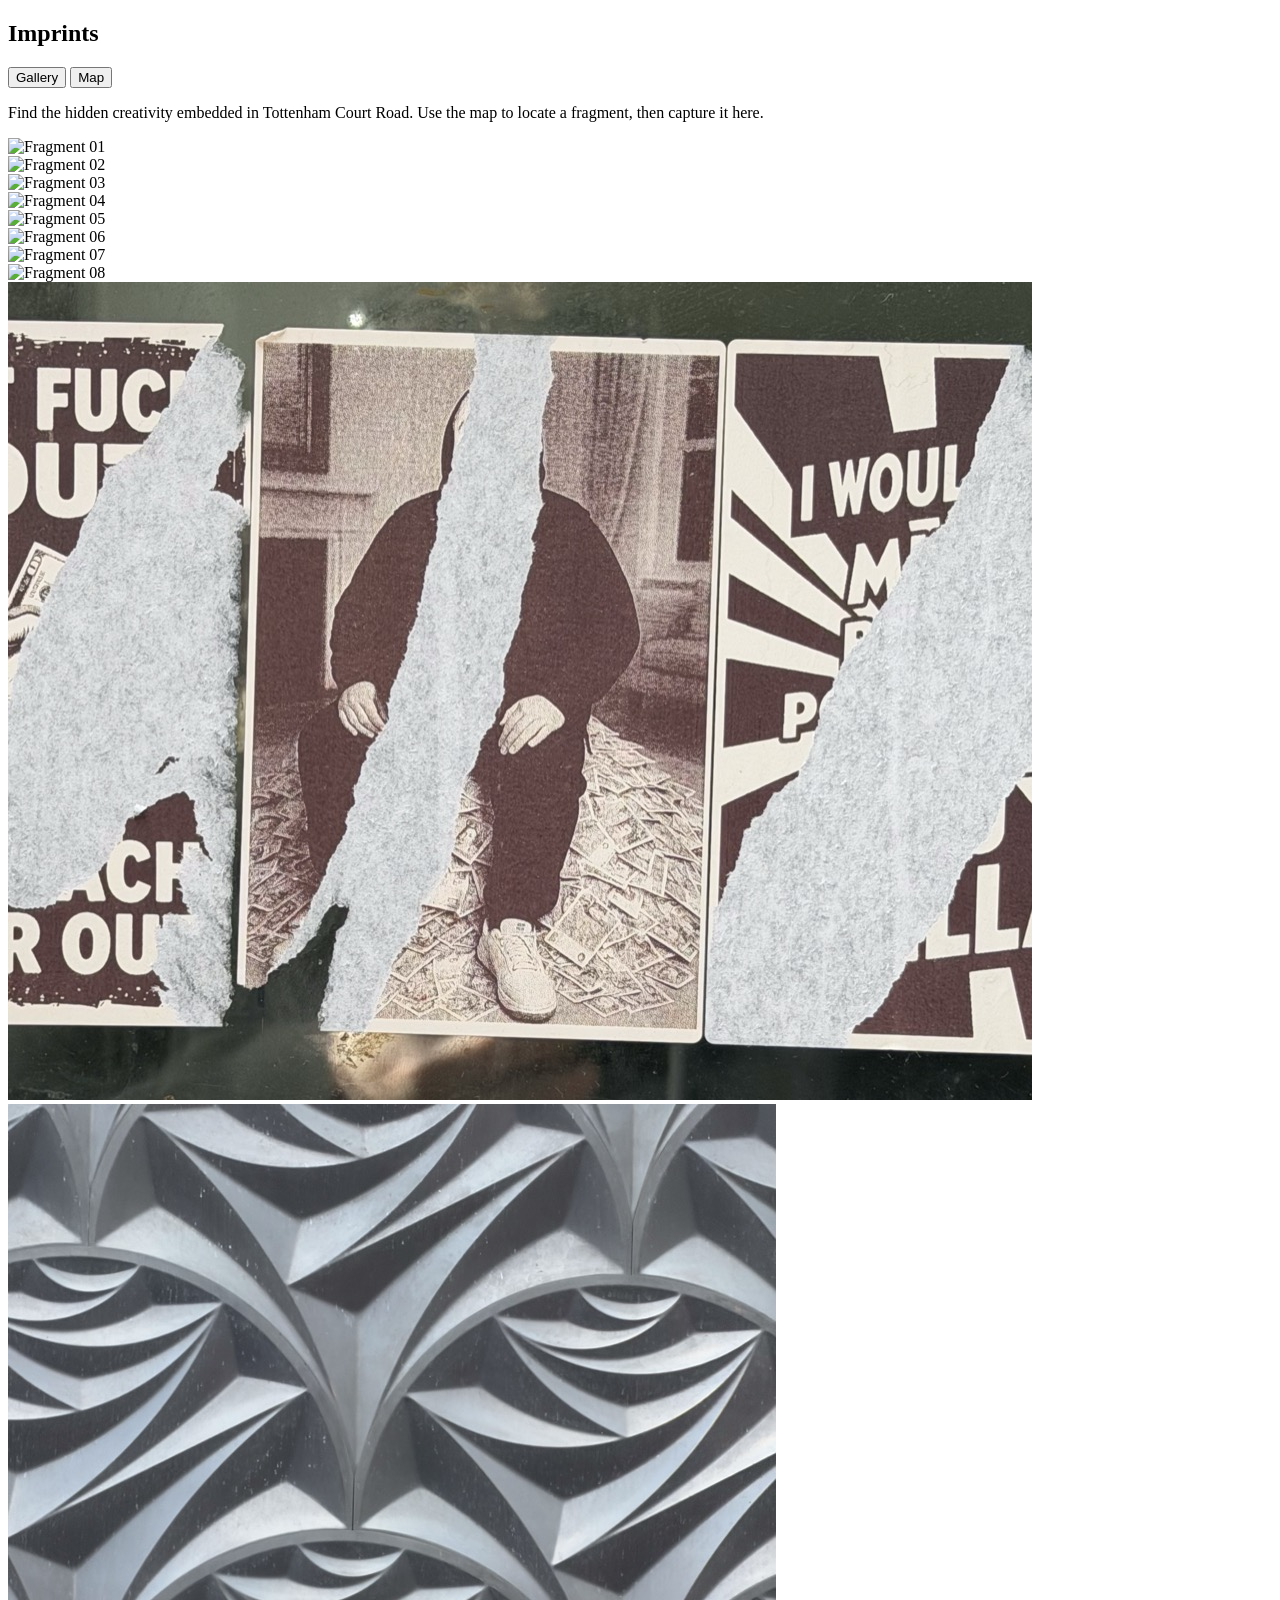
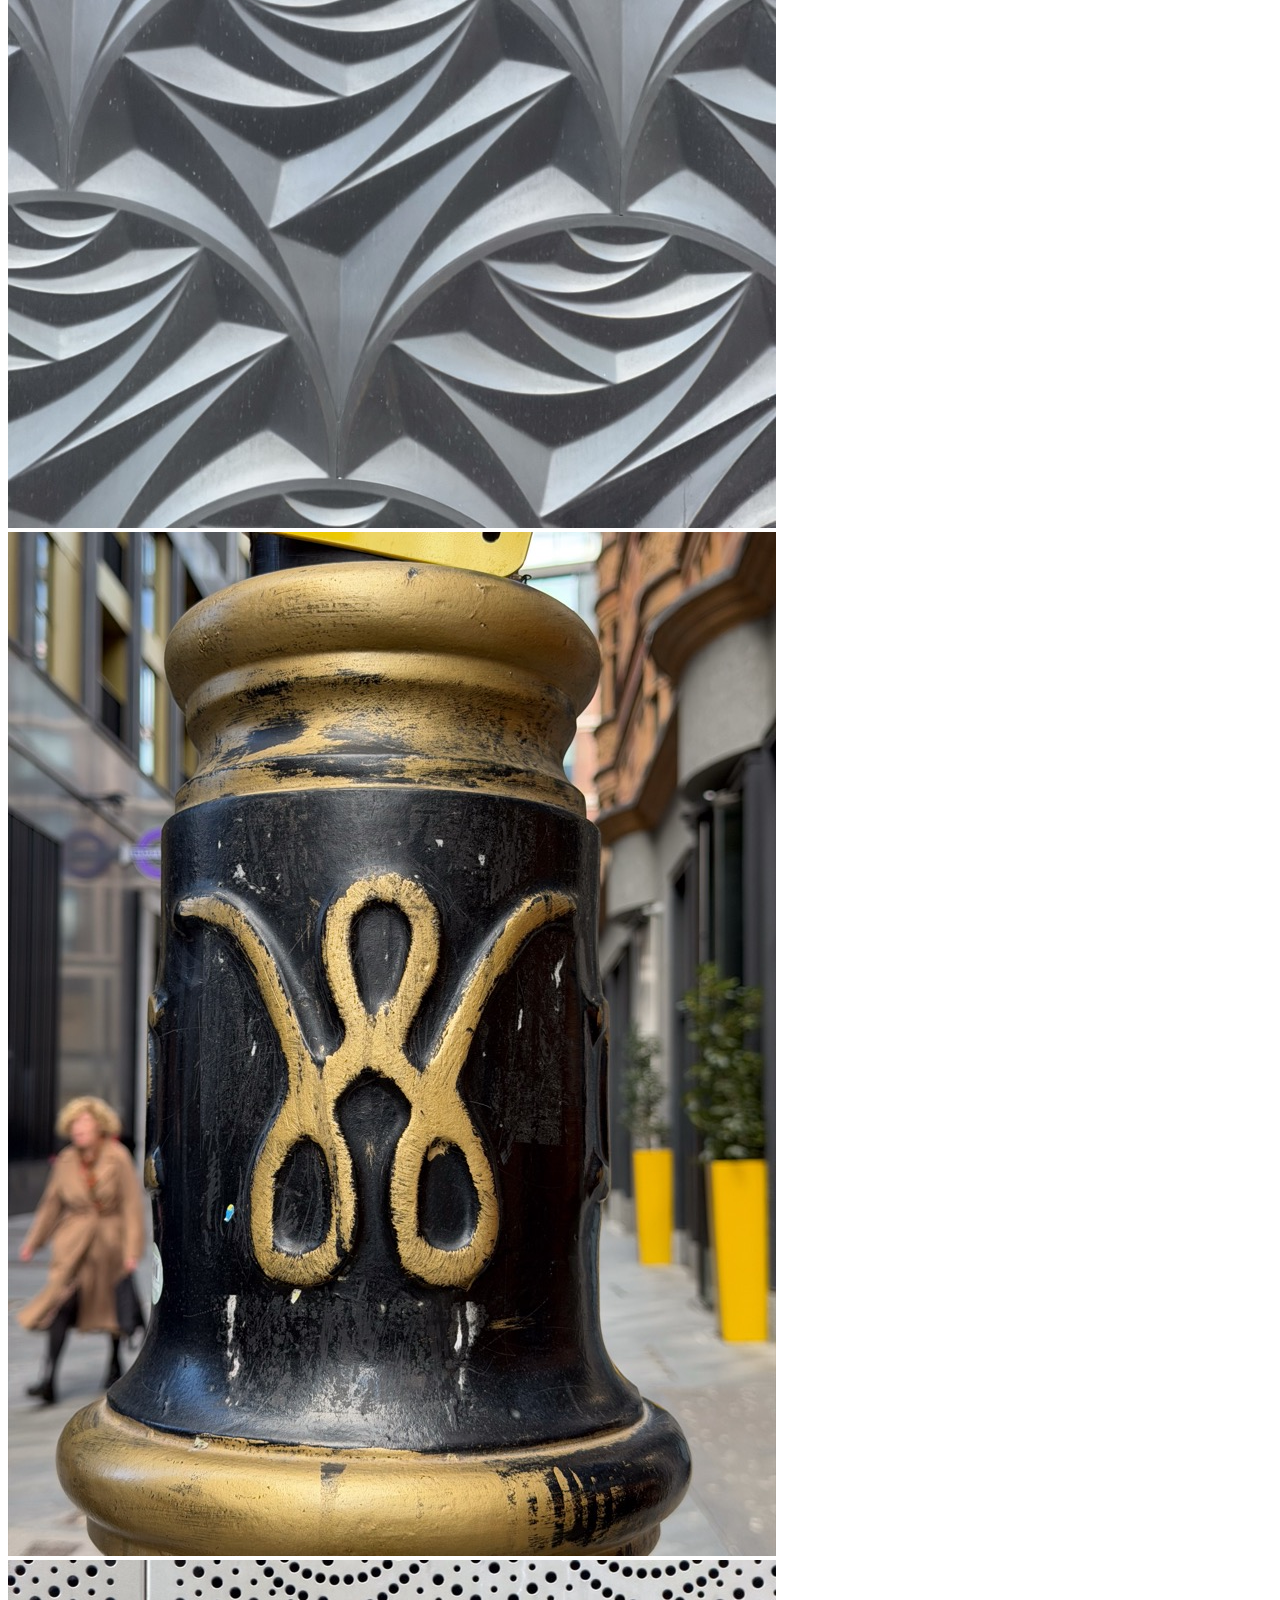
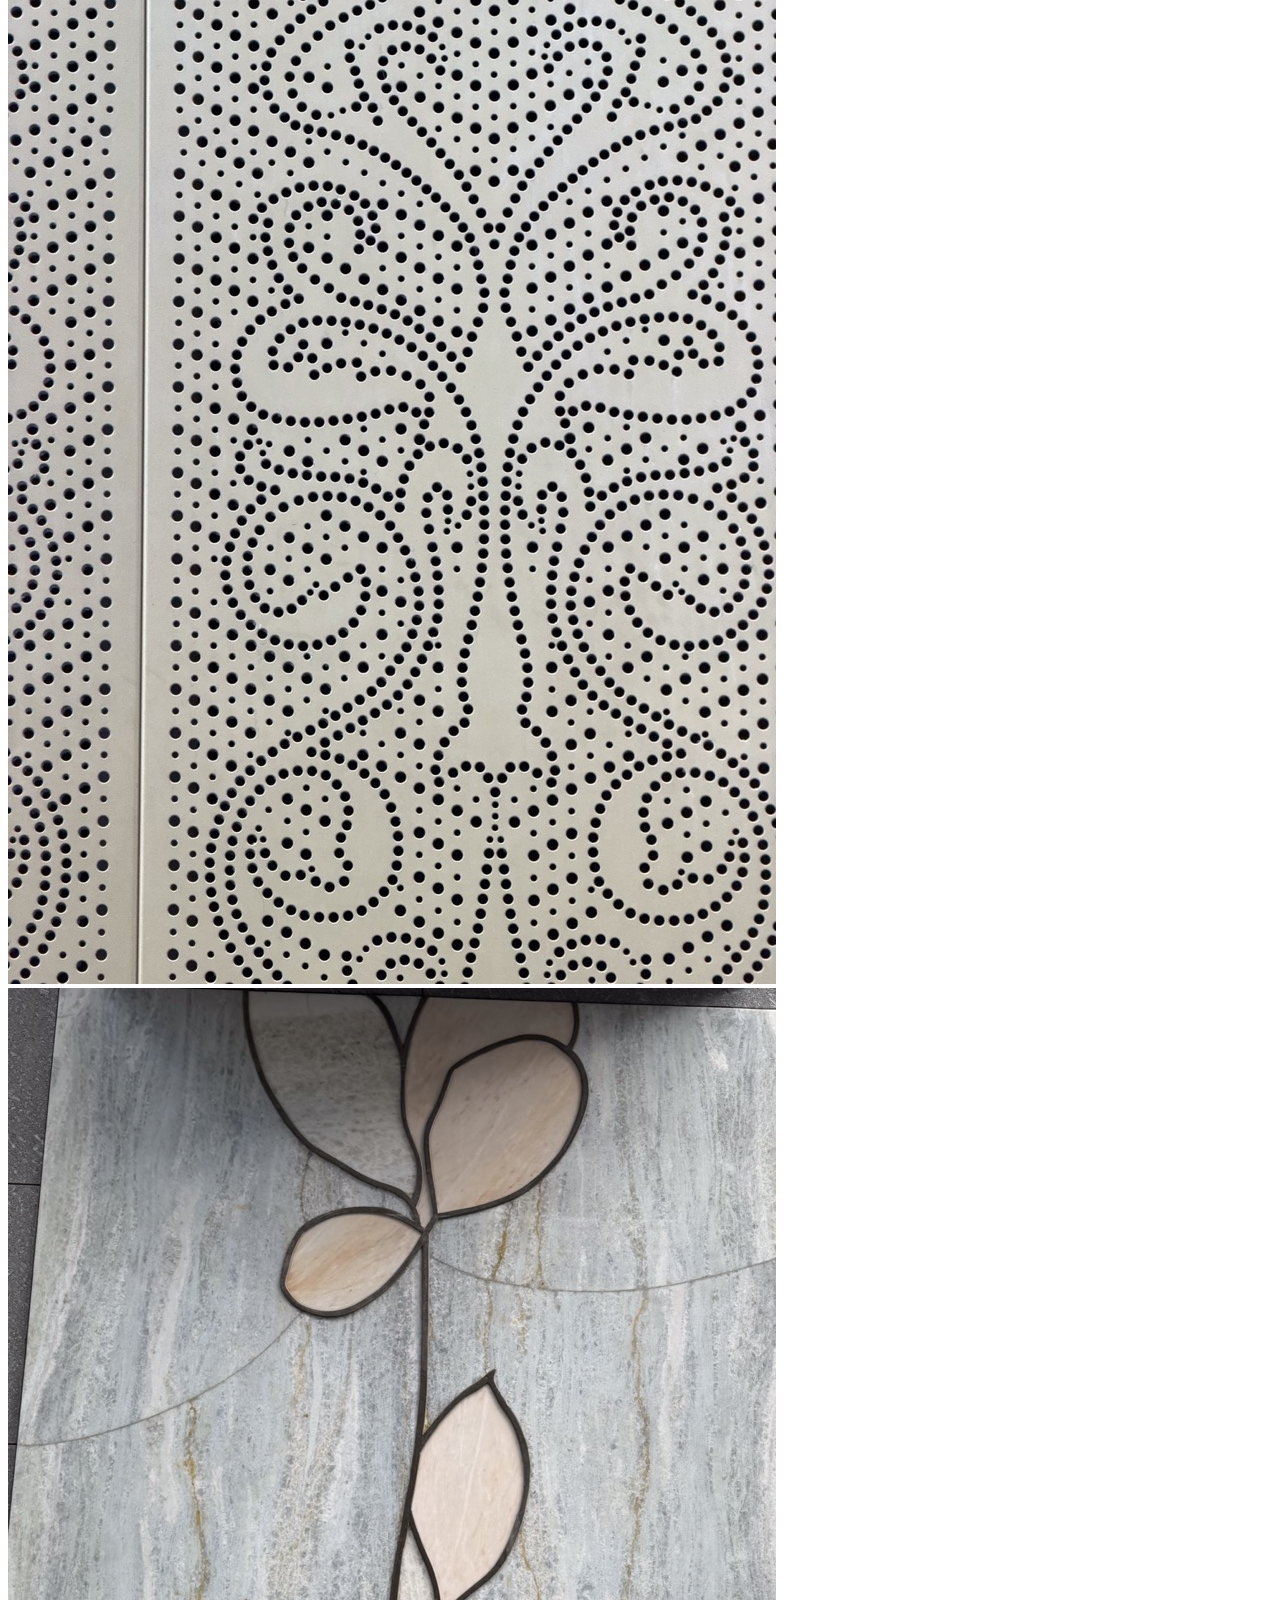
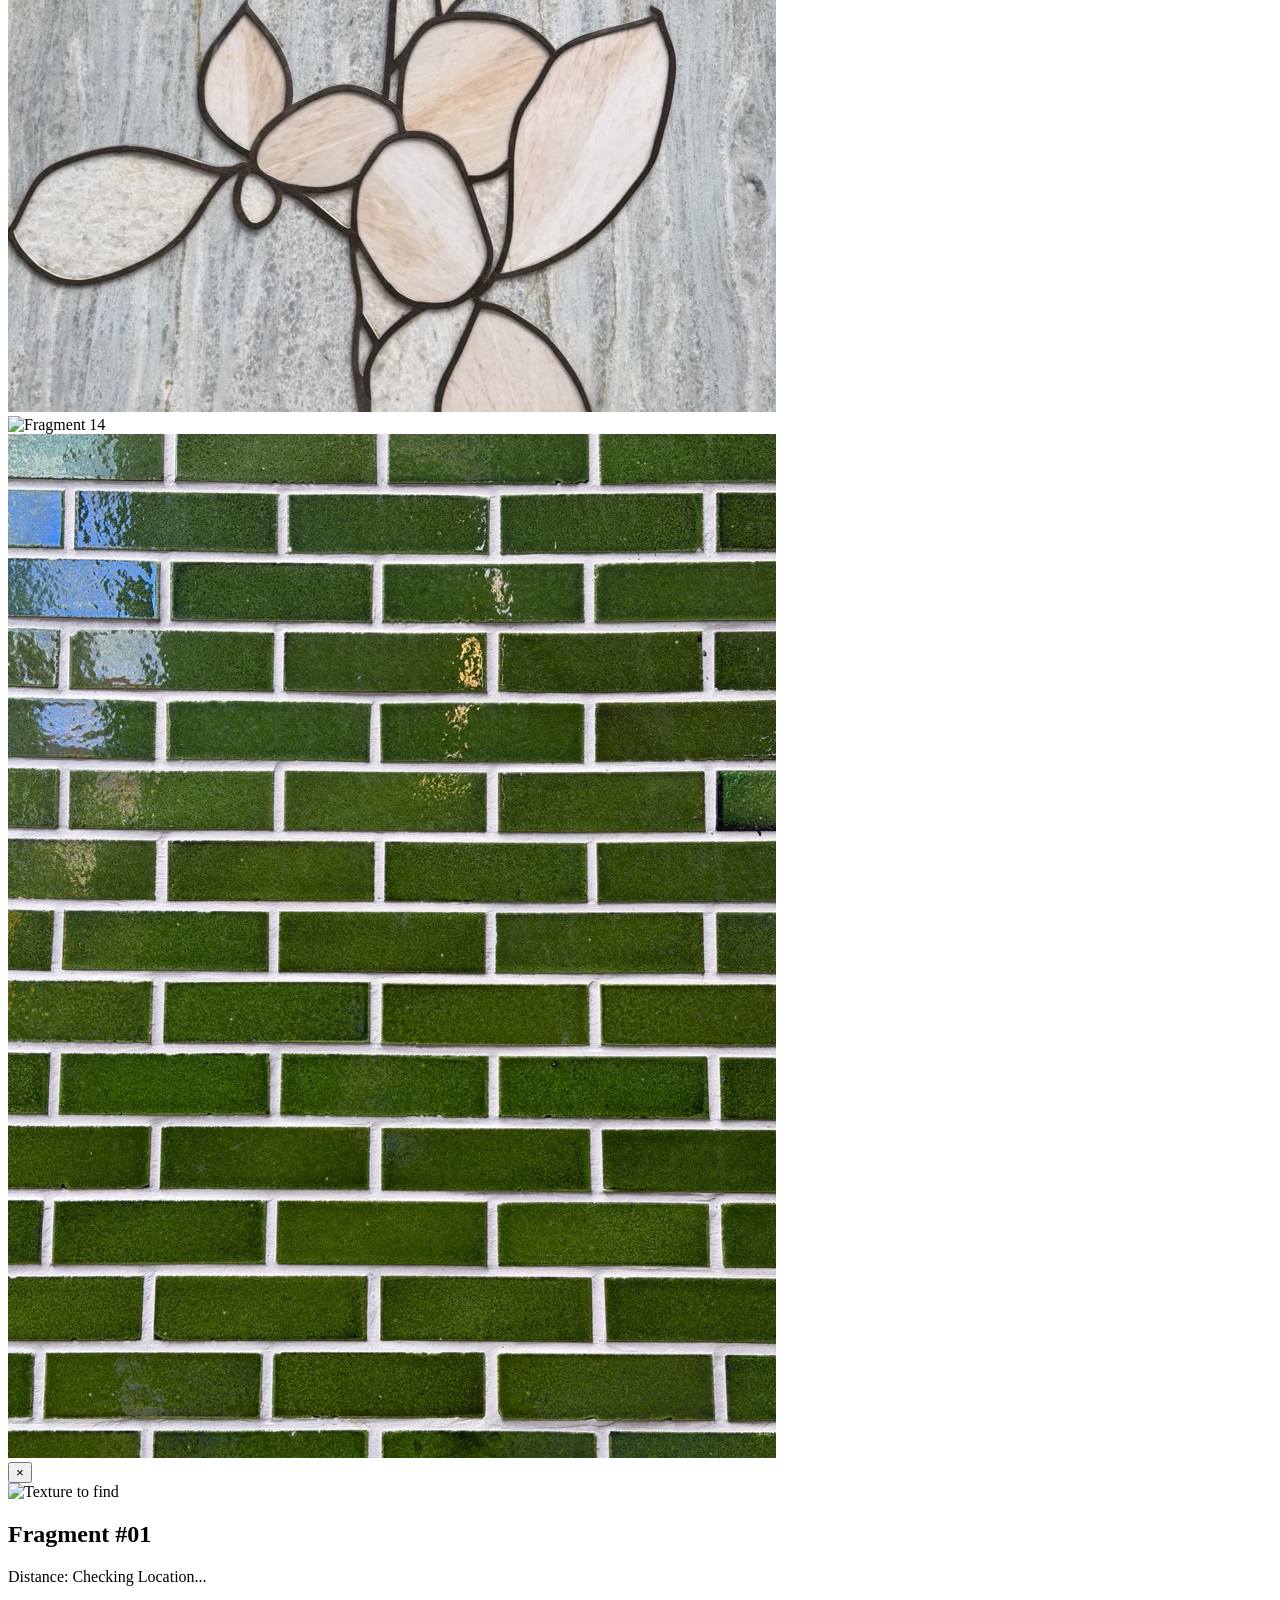
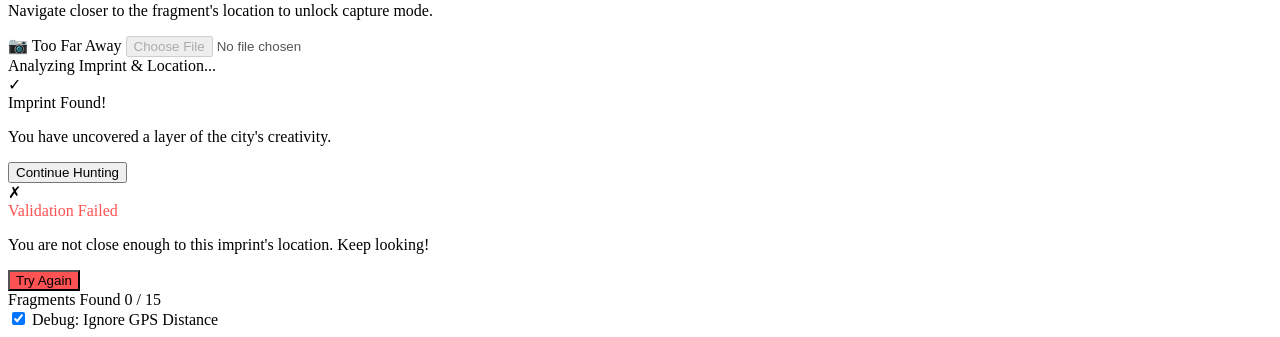
==== index.html @ 8b2455fa "Remove fragment 11" ====
<!DOCTYPE html>
<html lang="en">

<head>
    <meta charset="UTF-8">
    <meta name="viewport" content="width=device-width, initial-scale=1.0, maximum-scale=1.0, user-scalable=no">
    <title>Imprints | Scavenger Hunt</title>

    <!-- Fonts -->
    <link rel="preconnect" href="https://fonts.googleapis.com">
    <link rel="preconnect" href="https://fonts.gstatic.com" crossorigin>
    <link href="https://fonts.googleapis.com/css2?family=Inter:wght@300;400;600&display=swap" rel="stylesheet">

    <!-- Leaflet CSS for Maps -->
    <link rel="stylesheet" href="https://unpkg.com/leaflet@1.9.4/dist/leaflet.css"
        integrity="sha256-p4NxAoJBhIIN+hmNHrzRCf9tD/miZyoHS5obTRR9BMY=" crossorigin="" />

    <!-- Custom CSS -->
    <link rel="stylesheet" href="style.css">
</head>

<body>
    <div class="app-container">

        <!-- Toggle map/grid -->
        <nav class="top-nav">
            <h1>Imprints</h1>
            <div class="nav-toggles">
                <button id="btn-grid" class="nav-btn active">Gallery</button>
                <button id="btn-map" class="nav-btn">Map</button>
            </div>
        </nav>

        <!-- Main Gallery Grid View -->
        <main class="view-container active-view" id="view-grid">
            <header class="header">
                <p>Find the hidden creativity embedded in Tottenham Court Road. Use the map to locate a fragment, then
                    capture it here.</p>
            </header>
            <div class="grid-container" id="fragment-grid">
                <!-- Fragments injected via JS -->
            </div>
        </main>

        <!-- Map View -->
        <main class="view-container" id="view-map">
            <div id="leaflet-map"></div>
        </main>

        <!-- Capture Modal -->
        <div class="modal hidden" id="capture-modal">
            <div class="modal-content">
                <button class="close-btn" id="close-modal">&times;</button>
                <div class="modal-image-container">
                    <img src="" alt="Texture to find" id="modal-image">
                </div>
                <div class="modal-actions">
                    <h2 id="modal-title">Fragment #01</h2>
                    <p class="modal-distance" id="modal-distance">Distance: Checking Location...</p>
                    <p class="modal-instruction" id="modal-instruction">Navigate closer to the fragment's location to
                        unlock capture mode.</p>

                    <label class="capture-btn disabled" id="capture-label" for="camera-input">
                        <span class="icon" id="capture-icon">&#128247;</span> <span id="capture-text">Too Far
                            Away</span>
                    </label>
                    <input type="file" id="camera-input" accept="image/*" capture="environment" class="hidden-input"
                        disabled>
                </div>
            </div>

            <!-- Scanning Overlay -->
            <div class="scanning-overlay hidden" id="scanning-overlay">
                <div class="scanner-line"></div>
                <div class="scanning-text">Analyzing Imprint & Location...</div>
            </div>

            <!-- Success Overlay -->
            <div class="success-overlay hidden" id="success-overlay">
                <div class="success-icon">&#10003;</div>
                <div class="success-text">Imprint Found!</div>
                <p>You have uncovered a layer of the city's creativity.</p>
                <button class="continue-btn" id="continue-btn">Continue Hunting</button>
            </div>

            <!-- Error Overlay -->
            <div class="error-overlay hidden" id="error-overlay">
                <div class="error-icon">&#10007;</div>
                <div class="success-text" style="color:#ff5252;">Validation Failed</div>
                <p id="error-message">You are not close enough to this imprint's location. Keep looking!</p>
                <button class="continue-btn" id="error-btn" style="background-color:#ff5252;">Try Again</button>
            </div>
        </div>

        <!-- Progress Bar -->
        <div class="progress-bar-container">
            <div class="progress-stats">
                <span>Fragments Found</span>
                <span id="progress-text">0 / 15</span>
            </div>
            <div class="progress-track">
                <div class="progress-fill" id="progress-fill"></div>
            </div>

            <!-- DEBUG TOGGLE (Remove before production) -->
            <div class="debug-panel">
                <label>
                    <input type="checkbox" id="debug-location" checked> Debug: Ignore GPS Distance
                </label>
            </div>
        </div>
    </div>

    <!-- Leaflet JS -->
    <script src="https://unpkg.com/leaflet@1.9.4/dist/leaflet.js"
        integrity="sha256-20nQCchB9co0qIjJZRGuk2/Z9VM+kNiyxNV1lvTlZBo=" crossorigin=""></script>
    <!-- Custom JS -->
    <script src="app.js"></script>
</body>

</html>
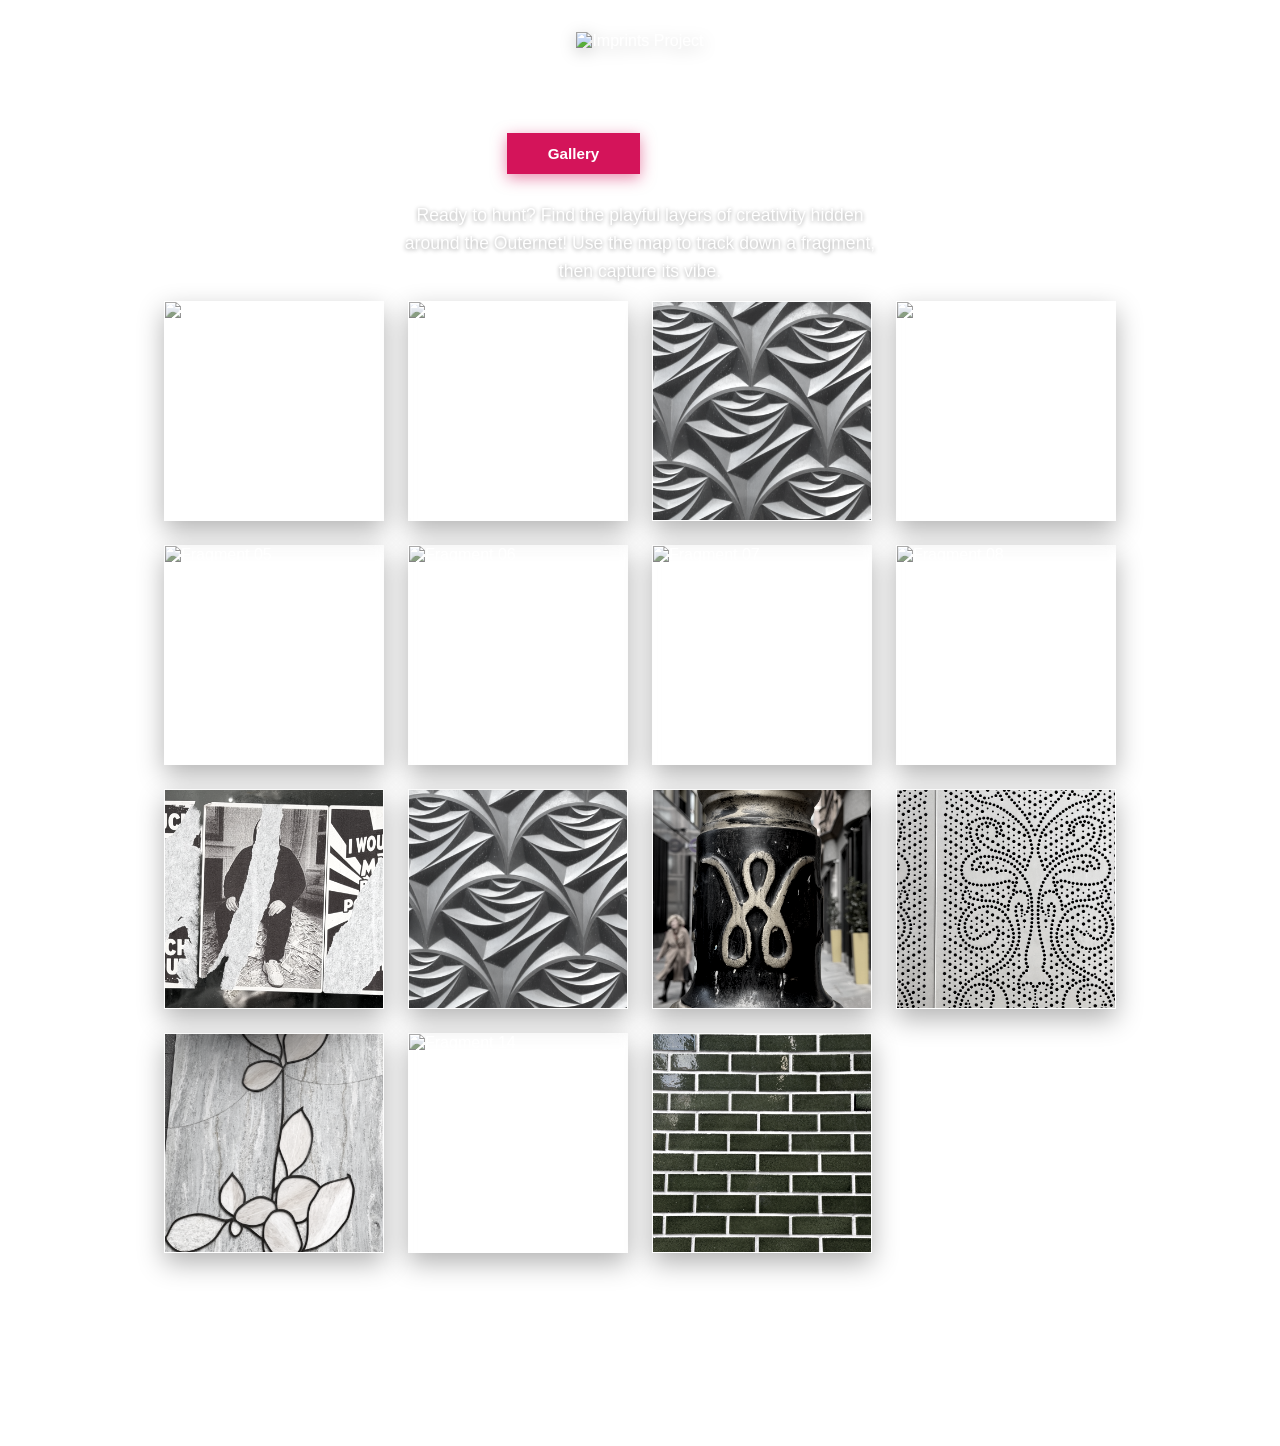
==== commit 07d845e6: "brnadibg" ====
--- a/index.html
+++ b/index.html
@@ -5,11 +5,6 @@
     <meta charset="UTF-8">
     <meta name="viewport" content="width=device-width, initial-scale=1.0, maximum-scale=1.0, user-scalable=no">
     <title>Imprints | Scavenger Hunt</title>
-
-    <!-- Fonts -->
-    <link rel="preconnect" href="https://fonts.googleapis.com">
-    <link rel="preconnect" href="https://fonts.gstatic.com" crossorigin>
-    <link href="https://fonts.googleapis.com/css2?family=Inter:wght@300;400;600&display=swap" rel="stylesheet">
 
     <!-- Leaflet CSS for Maps -->
     <link rel="stylesheet" href="https://unpkg.com/leaflet@1.9.4/dist/leaflet.css"
@@ -24,7 +19,9 @@
 
         <!-- Toggle map/grid -->
         <nav class="top-nav">
-            <h1>Imprints</h1>
+            <div class="logo-container">
+                <img src="images/IMPRINTS Logo.svg" alt="Imprints Project" class="main-logo">
+            </div>
             <div class="nav-toggles">
                 <button id="btn-grid" class="nav-btn active">Gallery</button>
                 <button id="btn-map" class="nav-btn">Map</button>
@@ -34,8 +31,7 @@
         <!-- Main Gallery Grid View -->
         <main class="view-container active-view" id="view-grid">
             <header class="header">
-                <p>Find the hidden creativity embedded in Tottenham Court Road. Use the map to locate a fragment, then
-                    capture it here.</p>
+                <p>Ready to hunt? Find the playful layers of creativity hidden around the Outernet! Use the map to track down a fragment, then capture its vibe.</p>
             </header>
             <div class="grid-container" id="fragment-grid">
                 <!-- Fragments injected via JS -->
@@ -61,8 +57,7 @@
                         unlock capture mode.</p>
 
                     <label class="capture-btn disabled" id="capture-label" for="camera-input">
-                        <span class="icon" id="capture-icon">&#128247;</span> <span id="capture-text">Too Far
-                            Away</span>
+                        <span id="capture-text">Too Far Away</span>
                     </label>
                     <input type="file" id="camera-input" accept="image/*" capture="environment" class="hidden-input"
                         disabled>
@@ -71,12 +66,14 @@
 
             <!-- Scanning Overlay -->
             <div class="scanning-overlay hidden" id="scanning-overlay">
+                <div class="scanning-ring"></div>
                 <div class="scanner-line"></div>
-                <div class="scanning-text">Analyzing Imprint & Location...</div>
+                <div class="scanning-text">SCANNIG FOR IMPRINTS...</div>
             </div>
 
             <!-- Success Overlay -->
             <div class="success-overlay hidden" id="success-overlay">
+                <div class="success-glow"></div>
                 <div class="success-icon">&#10003;</div>
                 <div class="success-text">Imprint Found!</div>
                 <p>You have uncovered a layer of the city's creativity.</p>
@@ -102,11 +99,6 @@
                 <div class="progress-fill" id="progress-fill"></div>
             </div>
 
-            <!-- DEBUG TOGGLE (Remove before production) -->
-            <div class="debug-panel">
-                <label>
-                    <input type="checkbox" id="debug-location" checked> Debug: Ignore GPS Distance
-                </label>
             </div>
         </div>
     </div>
--- a/style.css
+++ b/style.css
@@ -0,0 +1,723 @@
+@import url("https://use.typekit.net/tlc5rcf.css");
+
+:root {
+    /* Imprints Project - Brand Identity */
+    --primary: #680026;
+
+    /* Secondary/Accent Palette - User Provided */
+    --white: #ffffff;
+    --accent-coral: #fe8c7b;
+    --accent-pink-soft: #f5c9ca;
+    --accent-teal: #1e8ea2;
+    --accent-blue-soft: #cae2e9;
+    --accent-berry: #d4145a;
+
+    /* Functional Mapping */
+    --bg-color: var(--primary);
+    --surface-color: rgba(255, 255, 255, 0.08);
+    /* Sophisticated glass look */
+    --surface-highlight: rgba(255, 255, 255, 0.15);
+    --text-primary: var(--white);
+    --text-secondary: var(--white);
+    --accent: var(--accent-coral);
+
+    --success: #4caf50;
+    --error: #ff5252;
+
+    --font-heading: "aquavita", sans-serif;
+    --font-body: "pelgao", sans-serif;
+
+    --border-radius: 0px;
+    /* Sharp corners for professional exhibition feel */
+    --transition-fast: 0.2s ease;
+    --transition-smooth: 0.4s cubic-bezier(0.16, 1, 0.3, 1);
+}
+
+* {
+    margin: 0;
+    padding: 0;
+    box-sizing: border-box;
+}
+
+body {
+    font-family: var(--font-body);
+    background-image: url('images/IMPRINTS Background.png');
+    background-size: cover;
+    background-position: center;
+    background-attachment: fixed;
+    color: var(--text-primary);
+    -webkit-font-smoothing: antialiased;
+    overflow-x: hidden;
+    user-select: none;
+    min-height: 100vh;
+}
+
+.app-container {
+    width: 100%;
+    max-width: 1000px; /* Consistent desktop width */
+    margin: 0 auto;
+    min-height: 100vh;
+    display: flex;
+    flex-direction: column;
+    position: relative;
+}
+
+/* Typography & Header */
+.top-nav {
+    padding: 32px 24px 20px;
+    text-align: center;
+    background: transparent;
+    position: relative; 
+    z-index: 100;
+}
+
+.logo-container {
+    margin-bottom: 24px;
+    display: flex;
+    justify-content: center;
+}
+
+.main-logo {
+    height: 70px;
+    width: auto;
+    filter: drop-shadow(0 4px 8px rgba(0, 0, 0, 0.2));
+}
+
+h1,
+h2,
+h3,
+.modal-title {
+    font-family: var(--font-heading);
+    font-weight: 500;
+    text-shadow: 0 2px 10px rgba(0, 0, 0, 0.3);
+}
+
+.nav-toggles {
+    display: flex;
+    background-color: var(--surface-color);
+    border-radius: 0;
+    padding: 6px;
+    width: 100%;
+    max-width: 280px;
+    margin: 0 auto;
+    border: 1px solid rgba(255, 255, 255, 0.1);
+    backdrop-filter: blur(10px);
+}
+
+.nav-btn {
+    flex: 1;
+    background: transparent;
+    border: none;
+    color: var(--text-secondary);
+    padding: 12px 0;
+    border-radius: 0;
+    font-size: 0.95rem;
+    font-weight: 600;
+    cursor: pointer;
+    transition: all var(--transition-fast);
+}
+
+.nav-btn.active {
+    background-color: var(--accent-berry);
+    color: var(--white);
+    box-shadow: 0 4px 15px rgba(212, 20, 90, 0.5);
+}
+
+.header {
+    padding: 0 24px 16px;
+    text-align: center;
+}
+
+.header p {
+    color: var(--white);
+    font-size: 0.95rem;
+    line-height: 1.6;
+    max-width: 500px;
+    margin: 0 auto;
+    text-shadow: 0 1px 4px rgba(0,0,0,0.4);
+}
+
+/* View Containers */
+.view-container {
+    flex: 1;
+    display: none;
+    flex-direction: column;
+    /* Natural page scroll, no internal overflow */
+}
+
+.view-container.active-view {
+    display: flex;
+}
+
+/* Grid Layout */
+.grid-container {
+    display: grid;
+    grid-template-columns: repeat(2, 1fr);
+    gap: 16px;
+    padding: 0 24px 100px; /* Extra bottom padding for progress bar */
+}
+
+@media (min-width: 800px) {
+    .grid-container {
+        grid-template-columns: repeat(4, 1fr);
+        gap: 24px;
+    }
+    
+    .header p {
+        font-size: 1.1rem;
+    }
+}
+
+.fragment-card {
+    position: relative;
+    aspect-ratio: 1;
+    border-radius: 0;
+    overflow: hidden;
+    background-color: var(--surface-color);
+    cursor: pointer;
+    box-shadow: 0 10px 25px rgba(0, 0, 0, 0.3);
+    transition: transform var(--transition-fast), box-shadow var(--transition-fast);
+    border: 1px solid rgba(255, 255, 255, 0.1);
+    backdrop-filter: blur(5px);
+}
+
+.fragment-card:active {
+    transform: scale(0.96);
+}
+
+.fragment-image {
+    width: 100%;
+    height: 100%;
+    object-fit: cover;
+    filter: grayscale(80%) contrast(1.2);
+    transition: filter var(--transition-smooth);
+}
+
+/* Found State */
+.fragment-card.found {
+    border-color: var(--accent-berry);
+    transform: scale(1.02);
+    box-shadow: 0 15px 35px rgba(212, 20, 90, 0.3);
+    animation: pop 0.5s cubic-bezier(0.17, 0.89, 0.32, 1.49);
+}
+
+@keyframes pop {
+    0% {
+        transform: scale(1);
+    }
+
+    50% {
+        transform: scale(1.1);
+    }
+
+    100% {
+        transform: scale(1.02);
+    }
+}
+
+.fragment-card.found .fragment-image {
+    filter: grayscale(0%) contrast(1.1);
+}
+
+.fragment-card.found::after {
+    content: '✓';
+    position: absolute;
+    top: 10px;
+    right: 10px;
+    width: 28px;
+    height: 28px;
+    background-color: var(--accent-berry);
+    color: #fff;
+    display: flex;
+    align-items: center;
+    justify-content: center;
+    border-radius: 0;
+    font-size: 16px;
+    font-weight: bold;
+    box-shadow: 0 4px 10px rgba(0, 0, 0, 0.3);
+    border: 2px solid var(--white);
+}
+
+/* Map Layout */
+#view-map {
+    padding: 0 24px 100px;
+}
+
+#leaflet-map {
+    width: 100%;
+    max-width: 1000px; 
+    margin: 0 auto;
+    height: 500px; 
+    background-color: #f5f5f5;
+    z-index: 1;
+    border: 1px solid rgba(255, 255, 255, 0.1);
+}
+
+@media (min-width: 800px) {
+    #leaflet-map {
+        height: 60vh;
+    }
+}
+
+/* Custom Marker CSS */
+.custom-div-icon {
+    background: transparent;
+    border: none;
+}
+
+.marker-pin {
+    width: 28px;
+    height: 28px;
+    border-radius: 50%;
+    background-color: var(--white);
+    border: 4px solid var(--accent-berry);
+    box-shadow: 0 4px 12px rgba(0, 0, 0, 0.4);
+    transition: transform var(--transition-fast);
+    display: flex;
+    align-items: center;
+    justify-content: center;
+}
+
+.marker-pin::after {
+    content: '';
+    width: 8px;
+    height: 8px;
+    background-color: var(--accent-berry);
+    border-radius: 50%;
+}
+
+.marker-pin.found-pin {
+    background-color: var(--accent-berry);
+    border-color: var(--white);
+    box-shadow: 0 0 20px var(--accent-berry);
+}
+
+.marker-pin.found-pin::after {
+    background-color: var(--white);
+}
+
+.custom-div-icon:active .marker-pin {
+    transform: scale(1.2);
+}
+
+.user-location-marker {
+    width: 16px;
+    height: 16px;
+    border-radius: 50%;
+    background-color: #4285F4;
+    border: 3px solid #fff;
+    box-shadow: 0 0 15px rgba(66, 133, 244, 0.8);
+    animation: pulse-blue 2s infinite;
+}
+
+@keyframes pulse-blue {
+    0% {
+        box-shadow: 0 0 0 0 rgba(66, 133, 244, 0.7);
+    }
+
+    70% {
+        box-shadow: 0 0 0 15px rgba(66, 133, 244, 0);
+    }
+
+    100% {
+        box-shadow: 0 0 0 0 rgba(66, 133, 244, 0);
+    }
+}
+
+/* Modal */
+.modal {
+    position: fixed;
+    top: 0;
+    left: 0;
+    width: 100vw;
+    height: 100vh;
+    background-color: rgba(10, 10, 10, 0.85); /* Deep charcoal for focus */
+    backdrop-filter: blur(20px);
+    z-index: 1000;
+    display: flex;
+    align-items: center;
+    justify-content: center;
+    opacity: 1;
+    transition: opacity var(--transition-smooth);
+    padding: 24px;
+}
+
+.modal.hidden {
+    opacity: 0;
+    pointer-events: none;
+    transform: translateY(20px);
+}
+
+.modal-content {
+    background-color: rgba(15, 15, 15, 0.98); /* Near solid ground for clarity */
+    border: 1px solid rgba(255, 255, 255, 0.1);
+    width: 100%;
+    max-width: 450px; /* Mobile width */
+    max-height: 90vh;
+    display: flex;
+    flex-direction: column;
+    position: relative;
+    box-shadow: 0 40px 120px rgba(0,0,0,0.8);
+    overflow: hidden;
+    border-radius: 4px; /* Even less rounded */
+}
+
+@media (min-width: 800px) {
+    .modal-content {
+        max-width: 900px;
+        flex-direction: row;
+        align-items: stretch;
+    }
+
+    .modal-image-container {
+        flex: 1.2;
+        max-height: none;
+    }
+
+    .modal-actions {
+        flex: 1;
+        display: flex;
+        flex-direction: column;
+        justify-content: center;
+        text-align: left;
+        padding: 48px;
+    }
+
+    #modal-title, .modal-instruction {
+        text-align: left;
+        margin-left: 0;
+    }
+}
+
+.close-btn {
+    position: absolute;
+    top: 24px;
+    right: 24px;
+    background: transparent; /* Removed box */
+    border: none; /* Removed border */
+    color: rgba(255, 255, 255, 0.6);
+    width: 44px;
+    height: 44px;
+    display: flex;
+    align-items: center;
+    justify-content: center;
+    font-size: 32px; /* Slightly larger icon */
+    cursor: pointer;
+    z-index: 10;
+    transition: all var(--transition-fast);
+}
+
+.close-btn:hover {
+    color: var(--white);
+    transform: scale(1.1);
+}
+
+.modal-image-container {
+    flex: 1;
+    width: 100%;
+    background-color: rgba(0, 0, 0, 0.2);
+    display: flex;
+    justify-content: center;
+    align-items: center;
+    overflow: hidden;
+    position: relative;
+}
+
+.modal-image-container img {
+    width: 100%;
+    height: 100%;
+    object-fit: cover;
+    border-radius: 0;
+}
+
+#modal-image {
+    width: 100%;
+    height: 100%;
+    object-fit: cover;
+}
+
+.modal-actions {
+    background-color: transparent;
+    padding: 32px 24px;
+    text-align: center;
+    position: relative;
+    z-index: 5;
+}
+
+#modal-title {
+    color: var(--white);
+    font-size: 1.8rem;
+    margin-bottom: 12px;
+    text-shadow: 0 2px 10px rgba(0,0,0,0.5);
+}
+
+.modal-distance {
+    color: var(--accent-coral);
+    font-weight: 700;
+    margin-bottom: 20px;
+    font-size: 0.95rem;
+    letter-spacing: 1.5px;
+    text-transform: uppercase;
+}
+
+.modal-instruction {
+    color: rgba(255, 255, 255, 0.9);
+    margin-bottom: 32px;
+    font-size: 1rem;
+    line-height: 1.6;
+    max-width: 320px;
+    margin-left: auto;
+    margin-right: auto;
+    text-shadow: 0 1px 4px rgba(0,0,0,0.5);
+}
+
+/* Buttons */
+.capture-btn {
+    display: flex;
+    align-items: center;
+    justify-content: center;
+    width: 100%;
+    padding: 22px;
+    background-color: var(--accent-teal); /* Sophisticated Teal */
+    color: white;
+    border: none;
+    font-size: 0.95rem;
+    font-weight: 700;
+    cursor: pointer;
+    transition: all var(--transition-fast);
+    letter-spacing: 2px;
+    text-transform: uppercase;
+    box-shadow: none; /* Removed glow */
+    border-radius: 4px;
+}
+
+.capture-btn.disabled {
+    background-color: rgba(255,255,255,0.05);
+    color: rgba(255,255,255,0.15);
+    cursor: not-allowed;
+    box-shadow: none;
+    border: 1px solid rgba(255,255,255,0.05);
+}
+
+.capture-btn:not(.disabled):hover {
+    background-color: #1a7f92;
+    transform: translateY(-1px);
+    box-shadow: none;
+}
+
+.capture-btn:not(.disabled):active,
+.continue-btn:active {
+    transform: scale(0.98);
+}
+
+.icon {
+    margin-right: 8px;
+    font-size: 1.2rem;
+}
+
+.hidden-input {
+    display: none;
+}
+
+/* Progress Bar */
+.progress-bar-container {
+    margin-top: auto;
+    width: 100%;
+    background: transparent;
+    padding: 32px 24px;
+    z-index: 50;
+}
+
+.progress-stats {
+    display: flex;
+    justify-content: space-between;
+    margin-bottom: 8px;
+    font-size: 0.85rem;
+    color: var(--text-secondary);
+}
+
+#progress-text {
+    color: var(--white);
+    font-weight: 600;
+}
+
+.progress-track {
+    width: 100%;
+    height: 6px;
+    background-color: rgba(255, 255, 255, 0.1);
+    border-radius: 0;
+    overflow: hidden;
+}
+
+.progress-fill {
+    height: 100%;
+    background: linear-gradient(90deg, var(--accent-coral), var(--accent-berry));
+    width: 0%;
+    transition: width 0.8s cubic-bezier(0.16, 1, 0.3, 1);
+}
+
+.debug-panel {
+    margin-top: 12px;
+    text-align: right;
+}
+
+.debug-panel label {
+    font-size: 10px;
+    color: #666;
+    background: #222;
+    padding: 4px 8px;
+    border-radius: 4px;
+    cursor: pointer;
+}
+
+/* Overlays (Scanning / Success / Error) */
+.scanning-overlay,
+.success-overlay,
+.error-overlay {
+    position: absolute;
+    top: 0;
+    left: 0;
+    width: 100%;
+    height: 100%;
+    background-color: rgba(104, 0, 38, 0.7); /* Seamless glass */
+    backdrop-filter: blur(15px);
+    z-index: 101;
+    display: flex;
+    flex-direction: column;
+    align-items: center;
+    justify-content: center;
+    transition: opacity var(--transition-fast);
+}
+
+.scanning-overlay.hidden,
+.success-overlay.hidden,
+.error-overlay.hidden {
+    opacity: 0;
+    pointer-events: none;
+}
+
+.scanner-line {
+    width: 90%;
+    height: 3px;
+    background: linear-gradient(90deg, transparent, var(--accent-coral), transparent);
+    box-shadow: 0 0 20px var(--accent-coral);
+    animation: scan 1.8s infinite ease-in-out alternate;
+    margin-bottom: 32px;
+}
+
+@keyframes scan {
+    0% {
+        transform: translateY(-50px);
+    }
+
+    100% {
+        transform: translateY(50px);
+    }
+}
+
+.scanning-text {
+    font-family: monospace;
+    color: var(--accent);
+    letter-spacing: 2px;
+    animation: pulse 1s infinite alternate;
+    text-align: center;
+    padding: 0 20px;
+}
+
+@keyframes pulse {
+    0% {
+        opacity: 0.6;
+        transform: scale(0.98);
+    }
+
+    100% {
+        opacity: 1;
+        transform: scale(1);
+    }
+}
+
+.scanning-ring {
+    width: 200px;
+    height: 200px;
+    border: 2px solid rgba(254, 140, 123, 0.3);
+    border-radius: 50%;
+    position: absolute;
+    animation: rotate 4s linear infinite;
+}
+
+.scanning-ring::before {
+    content: '';
+    position: absolute;
+    top: -5px;
+    left: 50%;
+    width: 10px;
+    height: 10px;
+    background: var(--accent-coral);
+    border-radius: 50%;
+    box-shadow: 0 0 15px var(--accent-coral);
+}
+
+@keyframes rotate {
+    from {
+        transform: rotate(0deg);
+    }
+
+    to {
+        transform: rotate(360deg);
+    }
+}
+
+.success-glow {
+    position: absolute;
+    width: 300px;
+    height: 300px;
+    background: radial-gradient(circle, rgba(212, 20, 90, 0.4) 0%, transparent 70%);
+    animation: success-pulse 2s ease-out forwards;
+}
+
+@keyframes success-pulse {
+    0% {
+        transform: scale(0.5);
+        opacity: 0;
+    }
+
+    50% {
+        transform: scale(1.2);
+        opacity: 1;
+    }
+
+    100% {
+        transform: scale(1);
+        opacity: 0.8;
+    }
+}
+
+.success-icon,
+.error-icon {
+    font-size: 4rem;
+    margin-bottom: 16px;
+}
+
+.success-icon {
+    color: var(--success);
+}
+
+.error-icon {
+    color: var(--error);
+}
+
+.success-text {
+    font-size: 2rem;
+    font-weight: 600;
+    margin-bottom: 8px;
+    text-align: center;
+}
+
+.success-overlay p,
+.error-overlay p {
+    color: var(--white);
+    margin-bottom: 32px;
+    text-align: center;
+    max-width: 250px;
+    text-shadow: 0 2px 8px rgba(0,0,0,0.5);
+}
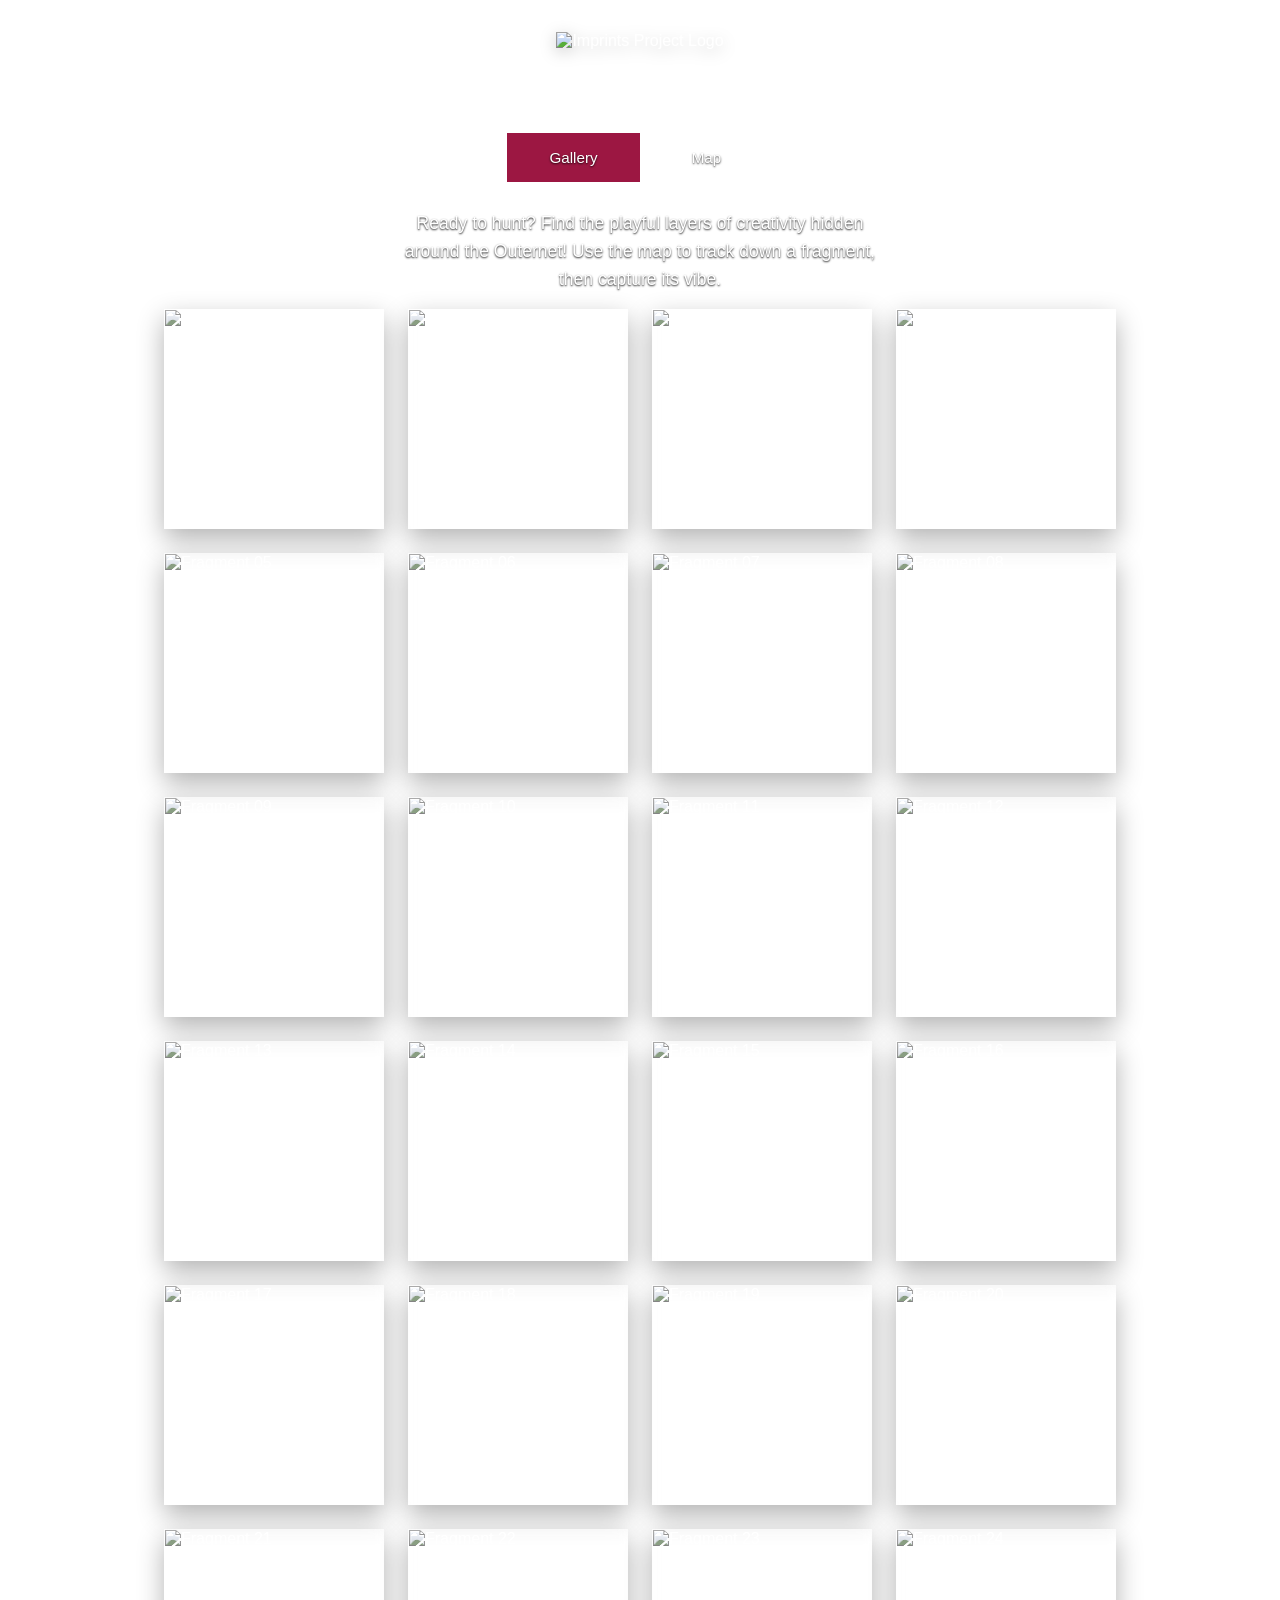
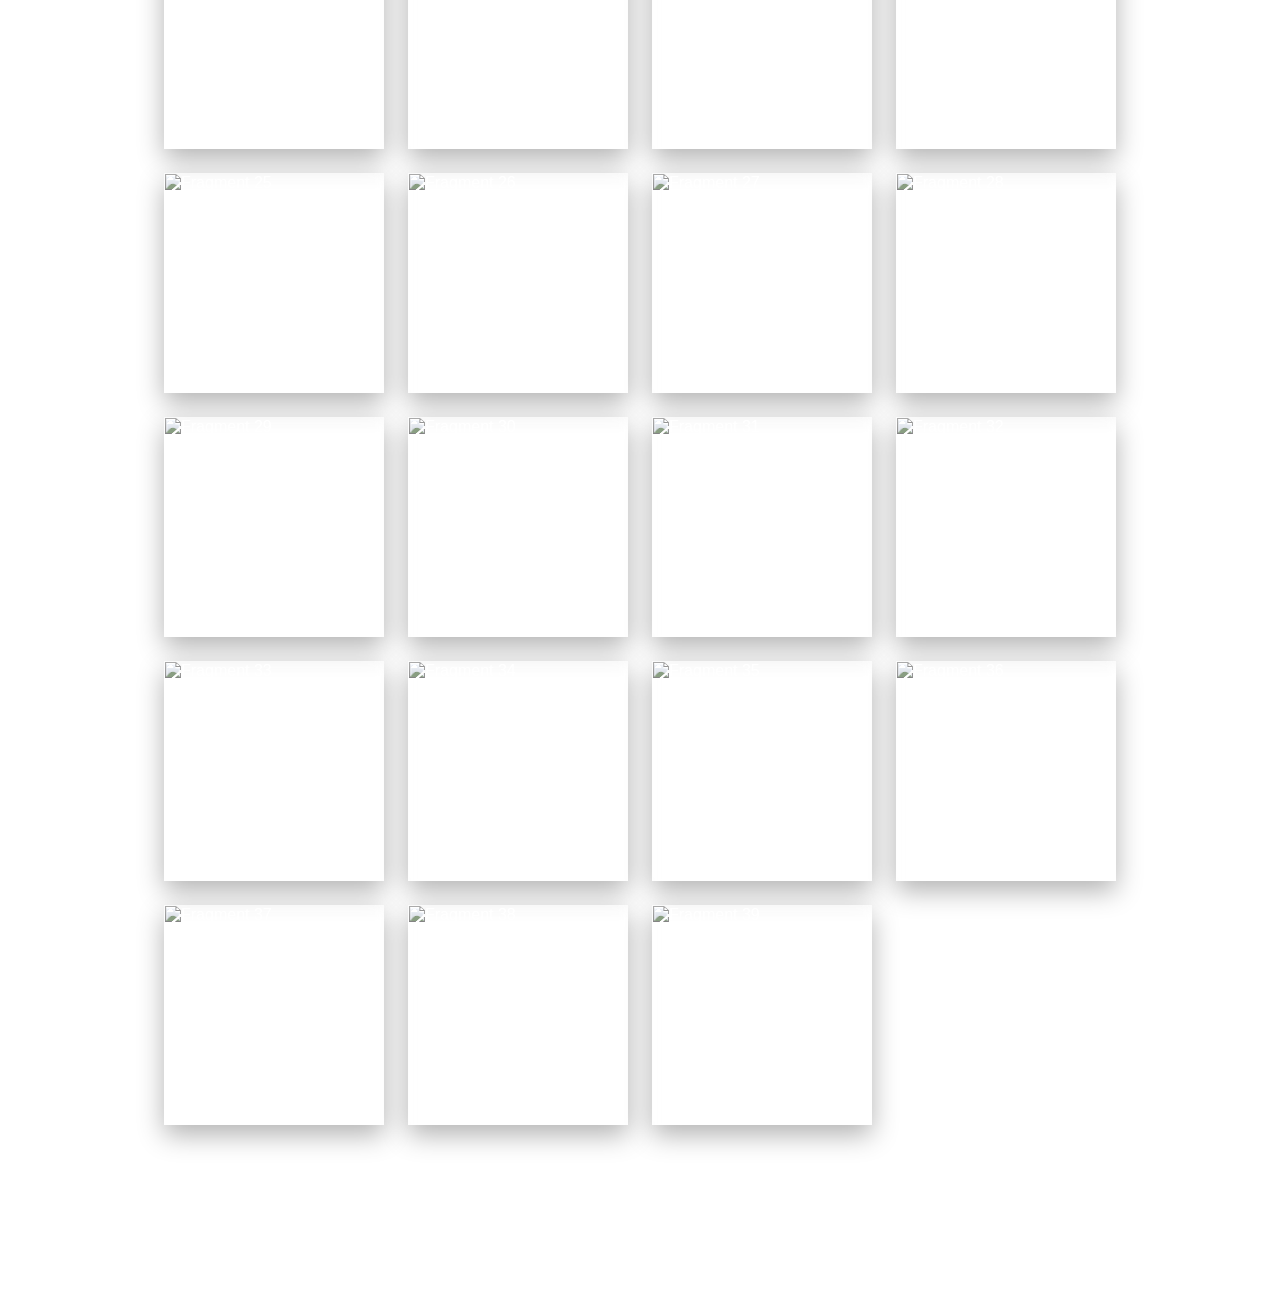
==== commit 06de7258: "finishing up" ====
--- a/index.html
+++ b/index.html
@@ -18,22 +18,22 @@
     <div class="app-container">
 
         <!-- Toggle map/grid -->
-        <nav class="top-nav">
+        <nav class="top-nav" role="navigation" aria-label="Main Navigation">
             <div class="logo-container">
-                <img src="images/IMPRINTS Logo.svg" alt="Imprints Project" class="main-logo">
+                <img src="images/IMPRINTS Logo.svg" alt="Imprints Project Logo" class="main-logo">
             </div>
-            <div class="nav-toggles">
-                <button id="btn-grid" class="nav-btn active">Gallery</button>
-                <button id="btn-map" class="nav-btn">Map</button>
+            <div class="nav-toggles" role="group" aria-label="View Switcher">
+                <button id="btn-grid" class="nav-btn active" aria-pressed="true">Gallery</button>
+                <button id="btn-map" class="nav-btn" aria-pressed="false">Map</button>
             </div>
         </nav>
 
         <!-- Main Gallery Grid View -->
-        <main class="view-container active-view" id="view-grid">
+        <main class="view-container active-view" id="view-grid" role="main">
             <header class="header">
                 <p>Ready to hunt? Find the playful layers of creativity hidden around the Outernet! Use the map to track down a fragment, then capture its vibe.</p>
             </header>
-            <div class="grid-container" id="fragment-grid">
+            <div class="grid-container" id="fragment-grid" aria-label="Fragment Gallery">
                 <!-- Fragments injected via JS -->
             </div>
         </main>
@@ -46,16 +46,16 @@
         <!-- Capture Modal -->
         <div class="modal hidden" id="capture-modal">
             <div class="modal-content">
-                <button class="close-btn" id="close-modal">&times;</button>
+                <button class="close-btn" id="close-modal" aria-label="Close exhibition imprint">&times;</button>
                 <div class="modal-image-container">
                     <img src="" alt="Texture to find" id="modal-image">
                 </div>
                 <div class="modal-actions">
                     <h2 id="modal-title">Fragment #01</h2>
+                    <span id="modal-status-tag" class="status-tag"><img src="images/star.png" alt="" class="status-star">COLLECTED</span>
                     <p class="modal-distance" id="modal-distance">Distance: Checking Location...</p>
                     <p class="modal-instruction" id="modal-instruction">Navigate closer to the fragment's location to
                         unlock capture mode.</p>
-
                     <label class="capture-btn disabled" id="capture-label" for="camera-input">
                         <span id="capture-text">Too Far Away</span>
                     </label>
@@ -90,15 +90,13 @@
         </div>
 
         <!-- Progress Bar -->
-        <div class="progress-bar-container">
+        <div class="progress-bar-container" role="progressbar" aria-label="Discovery Progress" aria-valuemin="0" aria-valuemax="39" id="progress-container">
             <div class="progress-stats">
                 <span>Fragments Found</span>
-                <span id="progress-text">0 / 15</span>
+                <span id="progress-text" aria-live="polite">0 / 39</span>
             </div>
             <div class="progress-track">
                 <div class="progress-fill" id="progress-fill"></div>
-            </div>
-
             </div>
         </div>
     </div>
--- a/style.css
+++ b/style.css
@@ -24,8 +24,8 @@
     --success: #4caf50;
     --error: #ff5252;
 
-    --font-heading: "aquavita", sans-serif;
-    --font-body: "pelgao", sans-serif;
+    --font-heading: "aquavit", sans-serif;
+    --font-body: "pelago-variable", sans-serif;
 
     --border-radius: 0px;
     /* Sharp corners for professional exhibition feel */
@@ -54,7 +54,8 @@
 
 .app-container {
     width: 100%;
-    max-width: 1000px; /* Consistent desktop width */
+    max-width: 1000px;
+    /* Consistent desktop width */
     margin: 0 auto;
     min-height: 100vh;
     display: flex;
@@ -67,7 +68,7 @@
     padding: 32px 24px 20px;
     text-align: center;
     background: transparent;
-    position: relative; 
+    position: relative;
     z-index: 100;
 }
 
@@ -89,7 +90,7 @@
 .modal-title {
     font-family: var(--font-heading);
     font-weight: 500;
-    text-shadow: 0 2px 10px rgba(0, 0, 0, 0.3);
+    text-shadow: 0 1px 4px rgba(0, 0, 0, 0.6); /* Sharper contour for legibility */
 }
 
 .nav-toggles {
@@ -109,18 +110,27 @@
     background: transparent;
     border: none;
     color: var(--text-secondary);
-    padding: 12px 0;
-    border-radius: 0;
+    padding: 16px 0; /* Increased touch target vertically */
+    font-family: var(--font-heading);
     font-size: 0.95rem;
-    font-weight: 600;
+    font-weight: 500;
     cursor: pointer;
     transition: all var(--transition-fast);
+    text-shadow: 0 1px 2px rgba(0, 0, 0, 0.8); /* Contour for glass contrast */
+}
+
+.nav-btn:focus-visible,
+.close-btn:focus-visible,
+.capture-btn:focus-visible,
+.continue-btn:focus-visible {
+    outline: 2px solid var(--accent-coral);
+    outline-offset: 4px;
 }
 
 .nav-btn.active {
-    background-color: var(--accent-berry);
+    background-color: #9c1742;
     color: var(--white);
-    box-shadow: 0 4px 15px rgba(212, 20, 90, 0.5);
+    /* box-shadow: 0 4px 15px rgba(212, 20, 90, 0.5); */
 }
 
 .header {
@@ -131,10 +141,11 @@
 .header p {
     color: var(--white);
     font-size: 0.95rem;
+    font-weight: 500;
     line-height: 1.6;
     max-width: 500px;
     margin: 0 auto;
-    text-shadow: 0 1px 4px rgba(0,0,0,0.4);
+    text-shadow: 0 1px 2px rgba(0, 0, 0, 0.9); /* Strong silhouette for legibility */
 }
 
 /* View Containers */
@@ -154,7 +165,8 @@
     display: grid;
     grid-template-columns: repeat(2, 1fr);
     gap: 16px;
-    padding: 0 24px 100px; /* Extra bottom padding for progress bar */
+    padding: 0 24px 100px;
+    /* Extra bottom padding for progress bar */
 }
 
 @media (min-width: 800px) {
@@ -162,7 +174,7 @@
         grid-template-columns: repeat(4, 1fr);
         gap: 24px;
     }
-    
+
     .header p {
         font-size: 1.1rem;
     }
@@ -240,14 +252,21 @@
 
 /* Map Layout */
 #view-map {
-    padding: 0 24px 100px;
+    padding: 40px 24px 60px; /* Added top padding to balance distance from toggles */
+}
+
+@media (min-width: 800px) {
+    #view-map {
+        padding-top: 50px; /* More room on desktop */
+        padding-bottom: 50px; /* Symmetrical spacing */
+    }
 }
 
 #leaflet-map {
     width: 100%;
-    max-width: 1000px; 
+    max-width: 1000px;
     margin: 0 auto;
-    height: 500px; 
+    height: 500px;
     background-color: #f5f5f5;
     z-index: 1;
     border: 1px solid rgba(255, 255, 255, 0.1);
@@ -255,7 +274,8 @@
 
 @media (min-width: 800px) {
     #leaflet-map {
-        height: 60vh;
+        height: 60vh; /* Increased for better visual presence and symmetry */
+        min-height: 450px;
     }
 }
 
@@ -263,41 +283,47 @@
 .custom-div-icon {
     background: transparent;
     border: none;
-}
-
-.marker-pin {
-    width: 28px;
-    height: 28px;
-    border-radius: 50%;
-    background-color: var(--white);
-    border: 4px solid var(--accent-berry);
-    box-shadow: 0 4px 12px rgba(0, 0, 0, 0.4);
-    transition: transform var(--transition-fast);
-    display: flex;
+    display: flex !important;
     align-items: center;
     justify-content: center;
-}
-
-.marker-pin::after {
-    content: '';
-    width: 8px;
-    height: 8px;
-    background-color: var(--accent-berry);
-    border-radius: 50%;
-}
-
-.marker-pin.found-pin {
-    background-color: var(--accent-berry);
-    border-color: var(--white);
-    box-shadow: 0 0 20px var(--accent-berry);
-}
-
-.marker-pin.found-pin::after {
-    background-color: var(--white);
-}
-
-.custom-div-icon:active .marker-pin {
-    transform: scale(1.2);
+    overflow: visible !important;
+}
+
+.marker-star {
+    width: 24px;
+    height: 24px;
+    transition: all var(--transition-smooth);
+    display: flex;
+    align-items: center;
+    justify-content: center;
+}
+
+.star-asset {
+    width: 100%;
+    height: 100%;
+    object-fit: contain;
+    filter: drop-shadow(0 4px 8px rgba(0, 0, 0, 0.4));
+}
+
+.marker-star.found-star {
+    transform: scale(1.1);
+}
+
+/* Dynamic Glow for Found Markers (Matched to Star Assets) */
+.star-01.found-star .star-asset { filter: drop-shadow(0 0 10px #680026); } /* Maroon */
+.star-02.found-star .star-asset { filter: drop-shadow(0 0 10px #1e8ea2); } /* Teal */
+.star-03.found-star .star-asset { filter: drop-shadow(0 0 10px #fe8c7b); } /* Peach */
+.star-04.found-star .star-asset { filter: drop-shadow(0 0 10px #cae2e9); } /* Blue Soft */
+.star-05.found-star .star-asset { filter: drop-shadow(0 0 10px #f5c9ca); } /* Pink Soft */
+.star-06.found-star .star-asset { filter: drop-shadow(0 0 10px #ffffff); } /* Stone/White */
+.star-07.found-star .star-asset { filter: drop-shadow(0 0 10px #f9dc5c); } /* Gold */
+.star-08.found-star .star-asset { filter: drop-shadow(0 0 10px #d4145a); } /* Berry */
+.star-09.found-star .star-asset { filter: drop-shadow(0 0 10px #cae2e9); } /* Dual Blue */
+.star-10.found-star .star-asset { filter: drop-shadow(0 0 10px #f5c9ca); } /* Dual Pink */
+.star-11.found-star .star-asset { filter: drop-shadow(0 0 10px #f9dc5c); } /* Dual Yellow */
+
+.custom-div-icon:active .marker-star {
+    transform: scale(0.9);
 }
 
 .user-location-marker {
@@ -331,7 +357,8 @@
     left: 0;
     width: 100vw;
     height: 100vh;
-    background-color: rgba(10, 10, 10, 0.85); /* Deep charcoal for focus */
+    background-color: rgba(10, 10, 10, 0.85);
+    /* Deep charcoal for focus */
     backdrop-filter: blur(20px);
     z-index: 1000;
     display: flex;
@@ -349,67 +376,194 @@
 }
 
 .modal-content {
-    background-color: rgba(15, 15, 15, 0.98); /* Near solid ground for clarity */
+    background-color: var(--theme-bg, rgba(15, 15, 15, 0.98));
+    color: var(--theme-text, var(--white));
     border: 1px solid rgba(255, 255, 255, 0.1);
     width: 100%;
-    max-width: 450px; /* Mobile width */
+    max-width: 450px;
     max-height: 90vh;
     display: flex;
     flex-direction: column;
     position: relative;
-    box-shadow: 0 40px 120px rgba(0,0,0,0.8);
+    box-shadow: 0 40px 120px rgba(0, 0, 0, 0.8);
     overflow: hidden;
-    border-radius: 4px; /* Even less rounded */
-}
-
-@media (min-width: 800px) {
-    .modal-content {
-        max-width: 900px;
-        flex-direction: row;
-        align-items: stretch;
-    }
-
-    .modal-image-container {
-        flex: 1.2;
-        max-height: none;
-    }
-
-    .modal-actions {
-        flex: 1;
-        display: flex;
-        flex-direction: column;
-        justify-content: center;
-        text-align: left;
-        padding: 48px;
-    }
-
-    #modal-title, .modal-instruction {
-        text-align: left;
-        margin-left: 0;
-    }
-}
+    border-radius: 4px;
+}
+
+/* Modal Themes */
+.theme-1 {
+    --theme-bg: #36543d;
+    --theme-text: #ffffff;
+    --theme-btn-bg: #f5c9ca;
+    --theme-btn-text: #000000;
+}
+
+.theme-2 {
+    --theme-bg: #680026;
+    --theme-text: #ffffff;
+    --theme-btn-bg: #f5c9ca;
+    --theme-btn-text: #000000;
+}
+
+.theme-3 {
+    --theme-bg: #f5c9ca;
+    --theme-text: #000000;
+    --theme-btn-bg: #9c1742;
+    --theme-btn-text: #ffffff;
+}
+
+.theme-4 {
+    --theme-bg: #cae2e9;
+    --theme-text: #000000;
+    --theme-btn-bg: #1e8ea2;
+    --theme-btn-text: #ffffff;
+}
+
+.theme-5 {
+    --theme-bg: #7c0100;
+    --theme-text: #ffffff;
+    --theme-btn-bg: #ffffff;
+    --theme-btn-text: #000000;
+}
+
+.theme-6 {
+    --theme-bg: #cae2e9;
+    --theme-text: #000000;
+    --theme-btn-bg: #680026;
+    --theme-btn-text: #ffffff;
+}
+
+.theme-7 {
+    --theme-bg: #f5c9ca;
+    --theme-text: #000000;
+    --theme-btn-bg: #36543d;
+    --theme-btn-text: #ffffff;
+}
+
+.theme-8 {
+    --theme-bg: #36543d;
+    --theme-text: #ffffff;
+    --theme-btn-bg: #cae2e9;
+    --theme-btn-text: #000000;
+}
+
+/* Found State Modal Refinement - Sharp Exhibition Style */
+.status-tag {
+    display: none; /* Hidden by default */
+    align-items: center;
+    gap: 8px;
+    background: transparent;
+    border: 1px solid rgba(255, 255, 255, 0.4);
+    color: #fff;
+    font-family: 'pelago', sans-serif; /* Sharp sans-serif */
+    font-size: 0.65rem;
+    font-weight: 500;
+    padding: 3px 12px;
+    border-radius: 0; /* Sharp corners */
+    text-transform: uppercase;
+    letter-spacing: 3px; /* Architecturally spaced */
+    margin-top: 4px;
+    margin-bottom: 12px;
+}
+
+.status-star {
+    width: 12px;
+    height: 12px;
+    object-fit: contain;
+}
+
+.modal-content.is-found .modal-distance,
+.modal-content.is-found .modal-instruction,
+.modal-content.is-found #capture-label {
+    display: none !important;
+}
+
+.modal-content.is-found #modal-status-tag {
+    display: inline-flex !important;
+}
+
+/* Theme-specific Sharp Labels & Icons */
+.theme-3 .status-tag,
+.theme-4 .status-tag,
+.theme-6 .status-tag,
+.theme-7 .status-tag {
+    color: #000;
+    border-color: rgba(0, 0, 0, 0.5);
+}
+
+.theme-3 .status-star,
+.theme-4 .status-star,
+.theme-6 .status-star,
+.theme-7 .status-star {
+    filter: invert(1); /* Flip white star to black */
+}
+
+.theme-1 .status-tag,
+.theme-2 .status-tag,
+.theme-5 .status-tag,
+.theme-8 .status-tag {
+    color: #fff;
+    border-color: rgba(255, 255, 255, 0.5);
+}
+
+.theme-3 #modal-title,
+.theme-4 #modal-title,
+.theme-6 #modal-title,
+.theme-7 #modal-title,
+.theme-3 .modal-instruction,
+.theme-4 .modal-instruction,
+.theme-6 .modal-instruction,
+.theme-7 .modal-instruction {
+    color: var(--theme-text);
+    text-shadow: none;
+    /* Cleaner look on light bg */
+}
+
+
 
 .close-btn {
     position: absolute;
     top: 24px;
     right: 24px;
-    background: transparent; /* Removed box */
-    border: none; /* Removed border */
-    color: rgba(255, 255, 255, 0.6);
+    background: transparent;
+    border: none;
+    color: var(--theme-text); /* Enforce high-contrast theme color */
     width: 44px;
     height: 44px;
     display: flex;
     align-items: center;
     justify-content: center;
-    font-size: 32px; /* Slightly larger icon */
+    font-size: 32px;
     cursor: pointer;
     z-index: 10;
     transition: all var(--transition-fast);
+    opacity: 0.8;
 }
 
 .close-btn:hover {
-    color: var(--white);
+    opacity: 1;
     transform: scale(1.1);
+}
+
+.close-btn:focus-visible {
+    outline: 2px solid var(--theme-text);
+    outline-offset: 4px;
+    opacity: 1;
+}
+
+/* Ensure the X stays sharp and high-contrast on specific theme colors */
+.theme-3 .close-btn,
+.theme-4 .close-btn,
+.theme-6 .close-btn,
+.theme-7 .close-btn {
+    color: #000000;
+}
+
+.theme-1 .close-btn,
+.theme-2 .close-btn,
+.theme-5 .close-btn,
+.theme-8 .close-btn {
+    color: #ffffff;
 }
 
 .modal-image-container {
@@ -445,10 +599,13 @@
 }
 
 #modal-title {
-    color: var(--white);
+    color: var(--theme-text, var(--white));
+    font-family: var(--font-heading);
+    font-weight: 500;
+    /* Aquavit Medium */
     font-size: 1.8rem;
     margin-bottom: 12px;
-    text-shadow: 0 2px 10px rgba(0,0,0,0.5);
+    text-shadow: 0 2px 10px rgba(0, 0, 0, 0.5);
 }
 
 .modal-distance {
@@ -468,7 +625,7 @@
     max-width: 320px;
     margin-left: auto;
     margin-right: auto;
-    text-shadow: 0 1px 4px rgba(0,0,0,0.5);
+    text-shadow: 0 1px 4px rgba(0, 0, 0, 0.5);
 }
 
 /* Buttons */
@@ -478,8 +635,8 @@
     justify-content: center;
     width: 100%;
     padding: 22px;
-    background-color: var(--accent-teal); /* Sophisticated Teal */
-    color: white;
+    background-color: var(--theme-btn-bg, var(--accent-teal));
+    color: var(--theme-btn-text, white);
     border: none;
     font-size: 0.95rem;
     font-weight: 700;
@@ -487,22 +644,54 @@
     transition: all var(--transition-fast);
     letter-spacing: 2px;
     text-transform: uppercase;
-    box-shadow: none; /* Removed glow */
+    box-shadow: none;
     border-radius: 4px;
 }
 
 .capture-btn.disabled {
-    background-color: rgba(255,255,255,0.05);
-    color: rgba(255,255,255,0.15);
+    background-color: rgba(255, 255, 255, 0.05);
+    color: rgba(255, 255, 255, 0.15);
     cursor: not-allowed;
     box-shadow: none;
-    border: 1px solid rgba(255,255,255,0.05);
+    border: 1px solid rgba(255, 255, 255, 0.05);
 }
 
 .capture-btn:not(.disabled):hover {
-    background-color: #1a7f92;
+    filter: brightness(0.9);
     transform: translateY(-1px);
     box-shadow: none;
+}
+
+@media (min-width: 800px) {
+    .modal-content {
+        max-width: 900px;
+        flex-direction: row;
+        align-items: stretch;
+    }
+
+    .modal-image-container {
+        flex: 1.2;
+        max-height: none;
+    }
+
+    .modal-actions {
+        flex: 1;
+        display: flex;
+        flex-direction: column;
+        justify-content: center;
+        text-align: left;
+        align-items: flex-start;
+        /* Explicit left-align for flex children */
+        padding: 48px;
+    }
+
+    #modal-title,
+    .modal-distance,
+    .modal-instruction {
+        text-align: left !important;
+        margin-left: 0 !important;
+        margin-right: 0 !important;
+    }
 }
 
 .capture-btn:not(.disabled):active,
@@ -524,8 +713,14 @@
     margin-top: auto;
     width: 100%;
     background: transparent;
-    padding: 32px 24px;
+    padding: 24px 24px 32px; /* Slightly tighter top padding */
     z-index: 50;
+}
+
+@media (min-width: 800px) {
+    .progress-bar-container {
+        padding-top: 10px; /* Close the gap to the map on desktop */
+    }
 }
 
 .progress-stats {
@@ -568,9 +763,7 @@
     padding: 4px 8px;
     border-radius: 4px;
     cursor: pointer;
-}
-
-/* Overlays (Scanning / Success / Error) */
+}/* Overlays (Scanning / Success / Error) */
 .scanning-overlay,
 .success-overlay,
 .error-overlay {
@@ -579,7 +772,7 @@
     left: 0;
     width: 100%;
     height: 100%;
-    background-color: rgba(104, 0, 38, 0.7); /* Seamless glass */
+    background-color: rgba(104, 0, 38, 0.95); /* Deeper brand maroon */
     backdrop-filter: blur(15px);
     z-index: 101;
     display: flex;
@@ -587,6 +780,7 @@
     align-items: center;
     justify-content: center;
     transition: opacity var(--transition-fast);
+    padding: 30px;
 }
 
 .scanning-overlay.hidden,
@@ -606,13 +800,8 @@
 }
 
 @keyframes scan {
-    0% {
-        transform: translateY(-50px);
-    }
-
-    100% {
-        transform: translateY(50px);
-    }
+    0% { transform: translateY(-50px); }
+    100% { transform: translateY(50px); }
 }
 
 .scanning-text {
@@ -625,15 +814,8 @@
 }
 
 @keyframes pulse {
-    0% {
-        opacity: 0.6;
-        transform: scale(0.98);
-    }
-
-    100% {
-        opacity: 1;
-        transform: scale(1);
-    }
+    0% { opacity: 0.6; transform: scale(0.98); }
+    100% { opacity: 1; transform: scale(1); }
 }
 
 .scanning-ring {
@@ -645,79 +827,83 @@
     animation: rotate 4s linear infinite;
 }
 
-.scanning-ring::before {
-    content: '';
-    position: absolute;
-    top: -5px;
-    left: 50%;
-    width: 10px;
-    height: 10px;
-    background: var(--accent-coral);
-    border-radius: 50%;
-    box-shadow: 0 0 15px var(--accent-coral);
-}
-
 @keyframes rotate {
-    from {
-        transform: rotate(0deg);
-    }
-
-    to {
-        transform: rotate(360deg);
-    }
+    from { transform: rotate(0deg); }
+    to { transform: rotate(360deg); }
 }
 
 .success-glow {
     position: absolute;
     width: 300px;
     height: 300px;
-    background: radial-gradient(circle, rgba(212, 20, 90, 0.4) 0%, transparent 70%);
+    background: radial-gradient(circle, rgba(254, 140, 123, 0.4) 0%, transparent 70%);
     animation: success-pulse 2s ease-out forwards;
+    pointer-events: none; /* CRITICAL: Prevent blocking clicks */
 }
 
 @keyframes success-pulse {
-    0% {
-        transform: scale(0.5);
-        opacity: 0;
-    }
-
-    50% {
-        transform: scale(1.2);
-        opacity: 1;
-    }
-
-    100% {
-        transform: scale(1);
-        opacity: 0.8;
-    }
+    0% { transform: scale(0.5); opacity: 0; }
+    50% { transform: scale(1.2); opacity: 1; }
+    100% { transform: scale(1); opacity: 0.8; }
 }
 
 .success-icon,
 .error-icon {
     font-size: 4rem;
-    margin-bottom: 16px;
-}
-
-.success-icon {
-    color: var(--success);
-}
-
-.error-icon {
-    color: var(--error);
-}
+    margin-bottom: 24px;
+    filter: drop-shadow(0 0 20px rgba(0,0,0,0.3));
+}
+
+.success-icon { color: var(--accent-coral); }
+.error-icon { color: var(--error); }
 
 .success-text {
-    font-size: 2rem;
-    font-weight: 600;
-    margin-bottom: 8px;
+    font-family: var(--font-heading);
+    font-size: 2.2rem;
+    font-weight: 500;
+    margin-bottom: 12px;
     text-align: center;
+    color: var(--white);
+    text-transform: uppercase;
+    letter-spacing: 2px;
 }
 
 .success-overlay p,
 .error-overlay p {
-    color: var(--white);
+    font-family: var(--font-body);
+    color: rgba(255, 255, 255, 0.9);
     margin-bottom: 32px;
     text-align: center;
-    max-width: 250px;
-    text-shadow: 0 2px 8px rgba(0,0,0,0.5);
+    max-width: 280px;
+    line-height: 1.5;
+    font-weight: 500;
+}
+
+/* Premium Navigation Button Styles */
+.continue-btn {
+    background-color: var(--white);
+    color: var(--primary);
+    border: none;
+    padding: 18px 40px;
+    font-family: var(--font-heading);
+    font-weight: 500;
+    font-size: 1rem;
+    letter-spacing: 2px;
+    text-transform: uppercase;
+    cursor: pointer;
+    transition: all var(--transition-fast);
+    border-radius: 0;
+    box-shadow: 0 10px 30px rgba(0,0,0,0.3);
+    width: auto;
+    min-width: 220px;
+}
+
+.continue-btn:hover {
+    transform: translateY(-2px);
+    box-shadow: 0 15px 40px rgba(0,0,0,0.4);
+    background-color: var(--accent-pink-soft);
+}
+
+.continue-btn:active {
+    transform: translateY(0);
 }
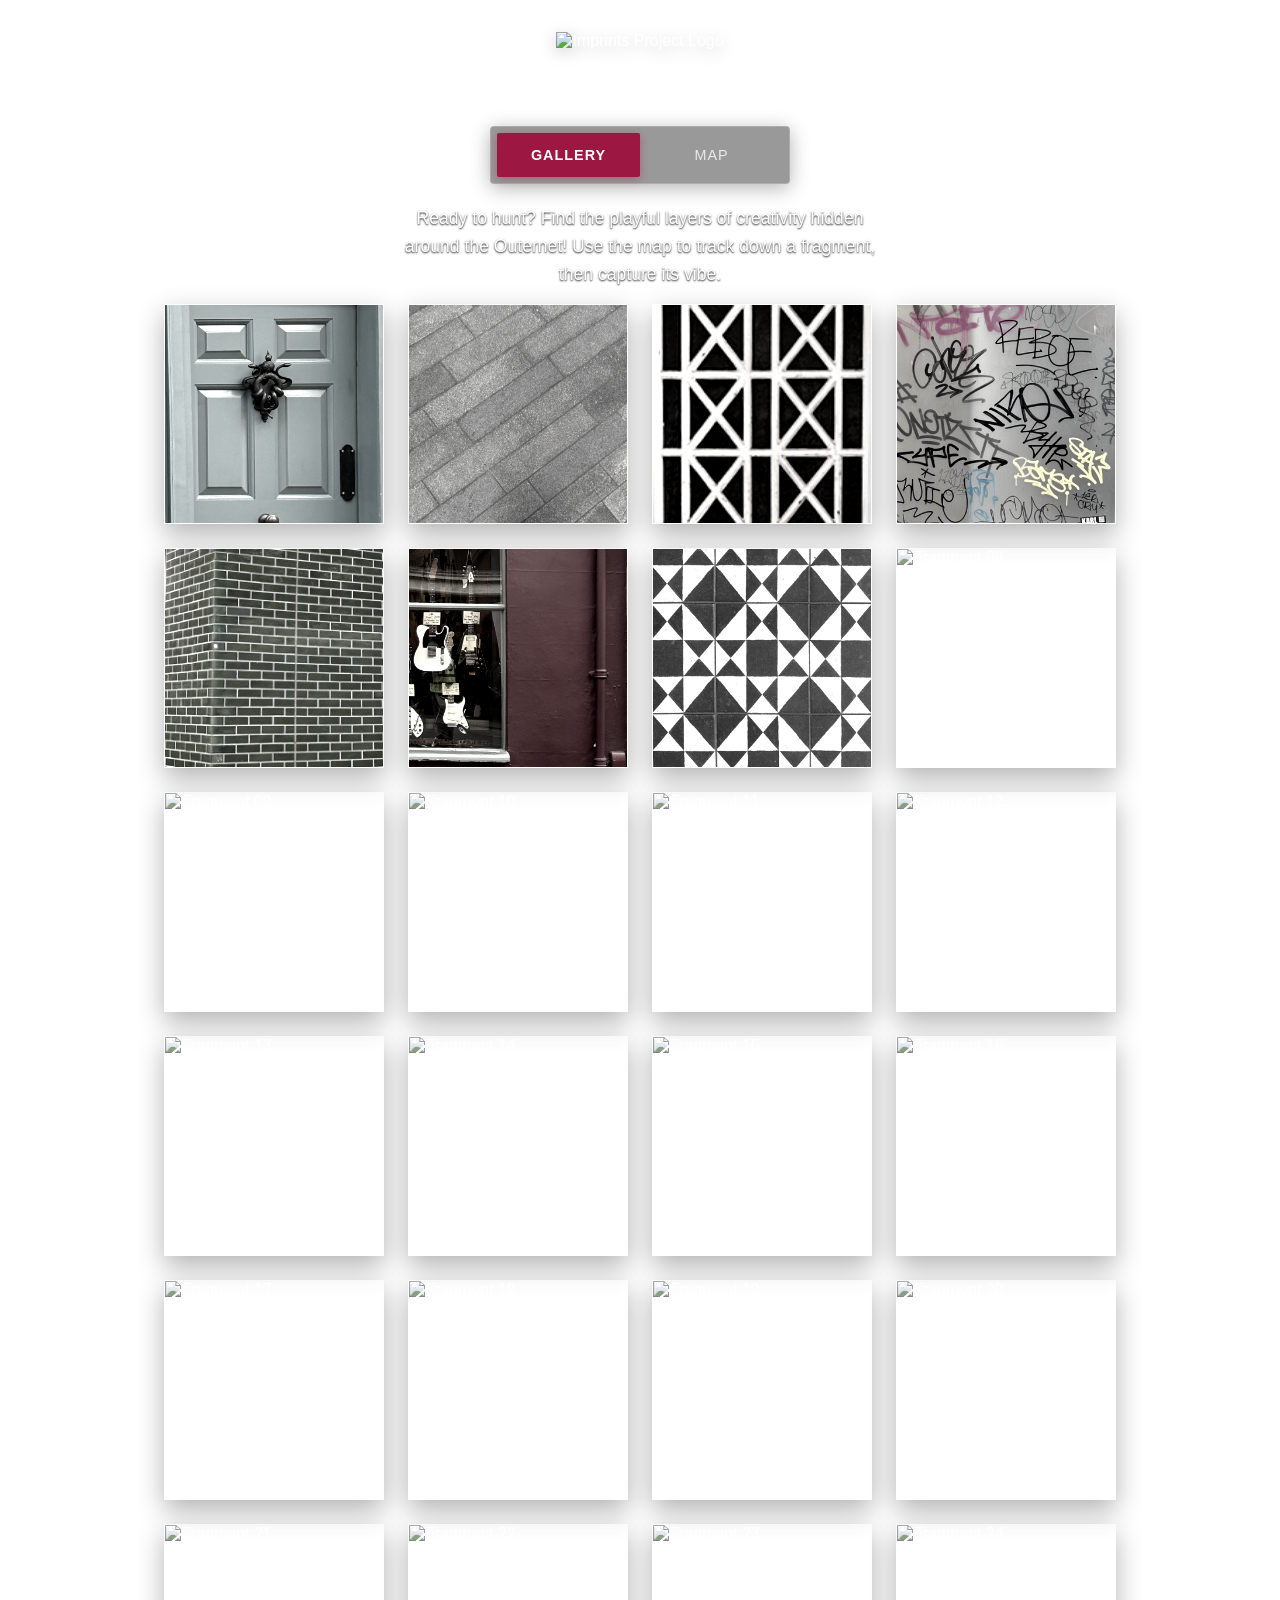
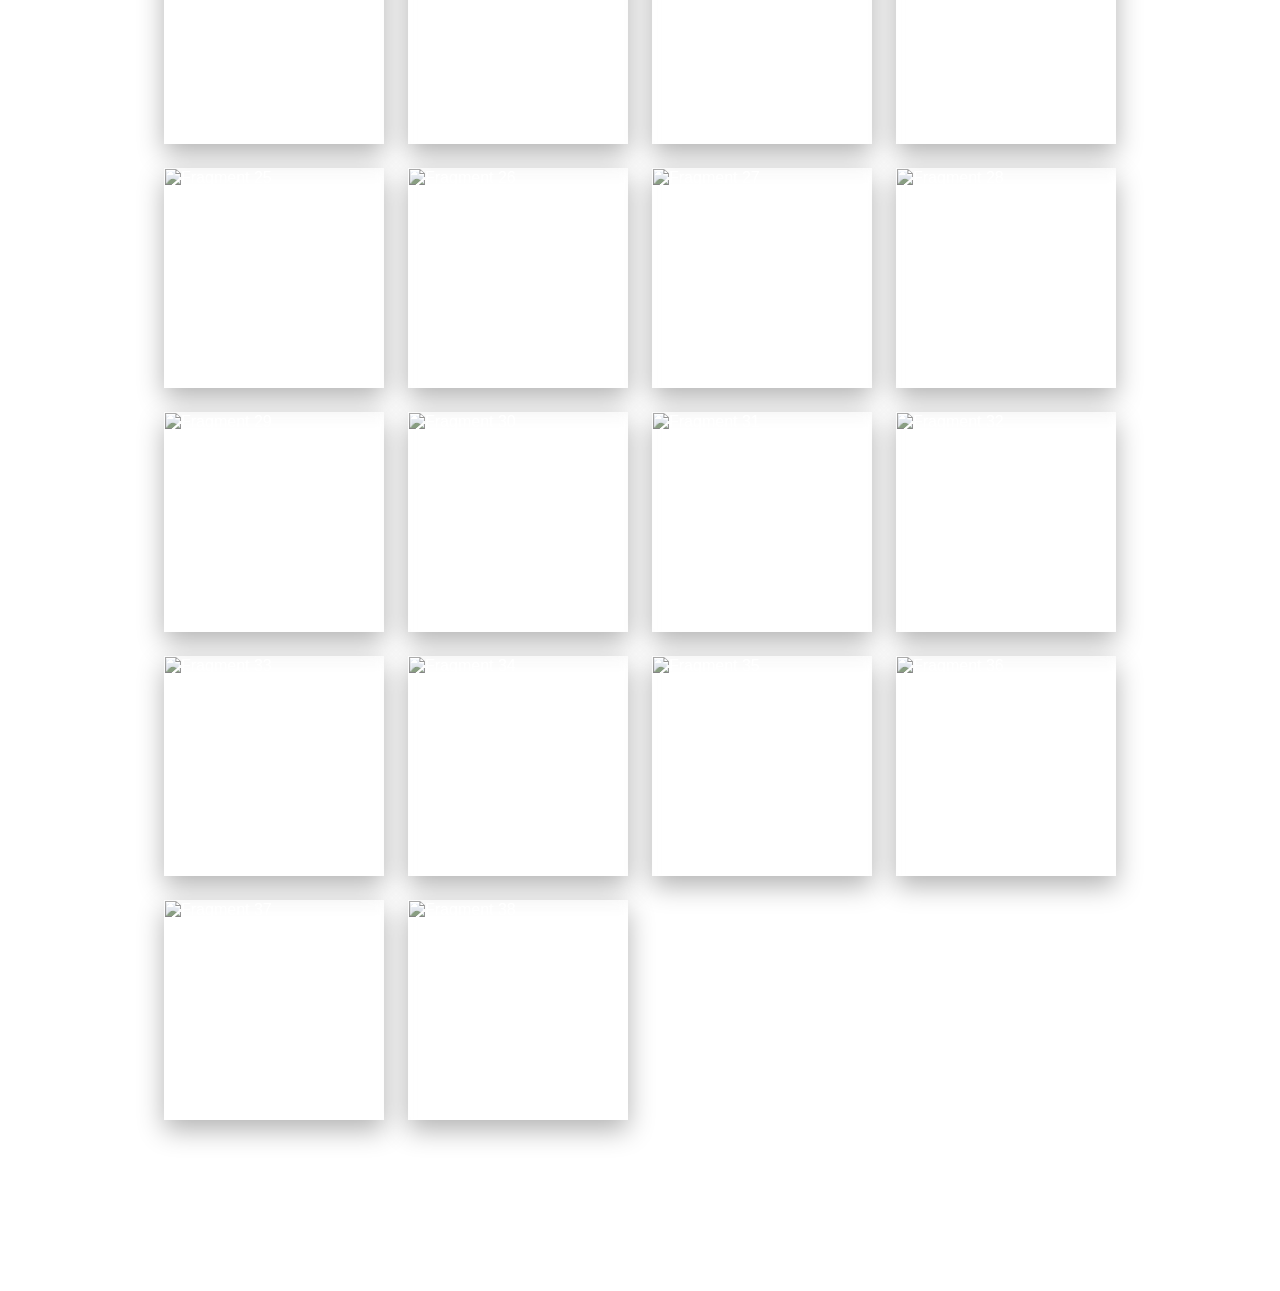
==== commit 7055386a: "fix" ====
--- a/index.html
+++ b/index.html
@@ -90,10 +90,10 @@
         </div>
 
         <!-- Progress Bar -->
-        <div class="progress-bar-container" role="progressbar" aria-label="Discovery Progress" aria-valuemin="0" aria-valuemax="39" id="progress-container">
+        <div class="progress-bar-container" role="progressbar" aria-label="Discovery Progress" aria-valuemin="0" aria-valuemax="38" id="progress-container">
             <div class="progress-stats">
                 <span>Fragments Found</span>
-                <span id="progress-text" aria-live="polite">0 / 39</span>
+                <span id="progress-text" aria-live="polite">0 / 38</span>
             </div>
             <div class="progress-track">
                 <div class="progress-fill" id="progress-fill"></div>
--- a/style.css
+++ b/style.css
@@ -41,15 +41,25 @@
 
 body {
     font-family: var(--font-body);
-    background-image: url('images/IMPRINTS Background.png');
-    background-size: cover;
-    background-position: center;
-    background-attachment: fixed;
     color: var(--text-primary);
     -webkit-font-smoothing: antialiased;
     overflow-x: hidden;
     user-select: none;
     min-height: 100vh;
+}
+
+body::before {
+    content: "";
+    position: fixed;
+    top: 0;
+    left: 0;
+    width: 100%;
+    height: 100%;
+    background-image: url('images/IMPRINTS Background.png');
+    background-size: cover;
+    background-position: center;
+    z-index: -1;
+    will-change: transform;
 }
 
 .app-container {
@@ -95,42 +105,43 @@
 
 .nav-toggles {
     display: flex;
-    background-color: var(--surface-color);
-    border-radius: 0;
+    background-color: rgba(0, 0, 0, 0.4); /* Darker base for better text contrast */
+    border-radius: 4px;
     padding: 6px;
     width: 100%;
-    max-width: 280px;
+    max-width: 300px;
     margin: 0 auto;
-    border: 1px solid rgba(255, 255, 255, 0.1);
-    backdrop-filter: blur(10px);
+    border: 1px solid rgba(255, 255, 255, 0.2);
+    backdrop-filter: blur(15px);
+    box-shadow: 0 4px 20px rgba(0, 0, 0, 0.3);
 }
 
 .nav-btn {
     flex: 1;
     background: transparent;
     border: none;
-    color: var(--text-secondary);
-    padding: 16px 0; /* Increased touch target vertically */
+    color: rgba(255, 255, 255, 0.8); /* CLEAR inactive text */
+    padding: 14px 0;
     font-family: var(--font-heading);
-    font-size: 0.95rem;
+    font-size: 0.9rem;
     font-weight: 500;
+    text-transform: uppercase;
+    letter-spacing: 1px;
     cursor: pointer;
     transition: all var(--transition-fast);
-    text-shadow: 0 1px 2px rgba(0, 0, 0, 0.8); /* Contour for glass contrast */
-}
-
-.nav-btn:focus-visible,
-.close-btn:focus-visible,
-.capture-btn:focus-visible,
-.continue-btn:focus-visible {
-    outline: 2px solid var(--accent-coral);
-    outline-offset: 4px;
+    border-radius: 2px;
+}
+
+.nav-btn:hover {
+    color: var(--white);
+    background-color: rgba(255, 255, 255, 0.1);
 }
 
 .nav-btn.active {
     background-color: #9c1742;
     color: var(--white);
-    /* box-shadow: 0 4px 15px rgba(212, 20, 90, 0.5); */
+    font-weight: 700;
+    box-shadow: 0 2px 10px rgba(156, 23, 66, 0.4);
 }
 
 .header {
